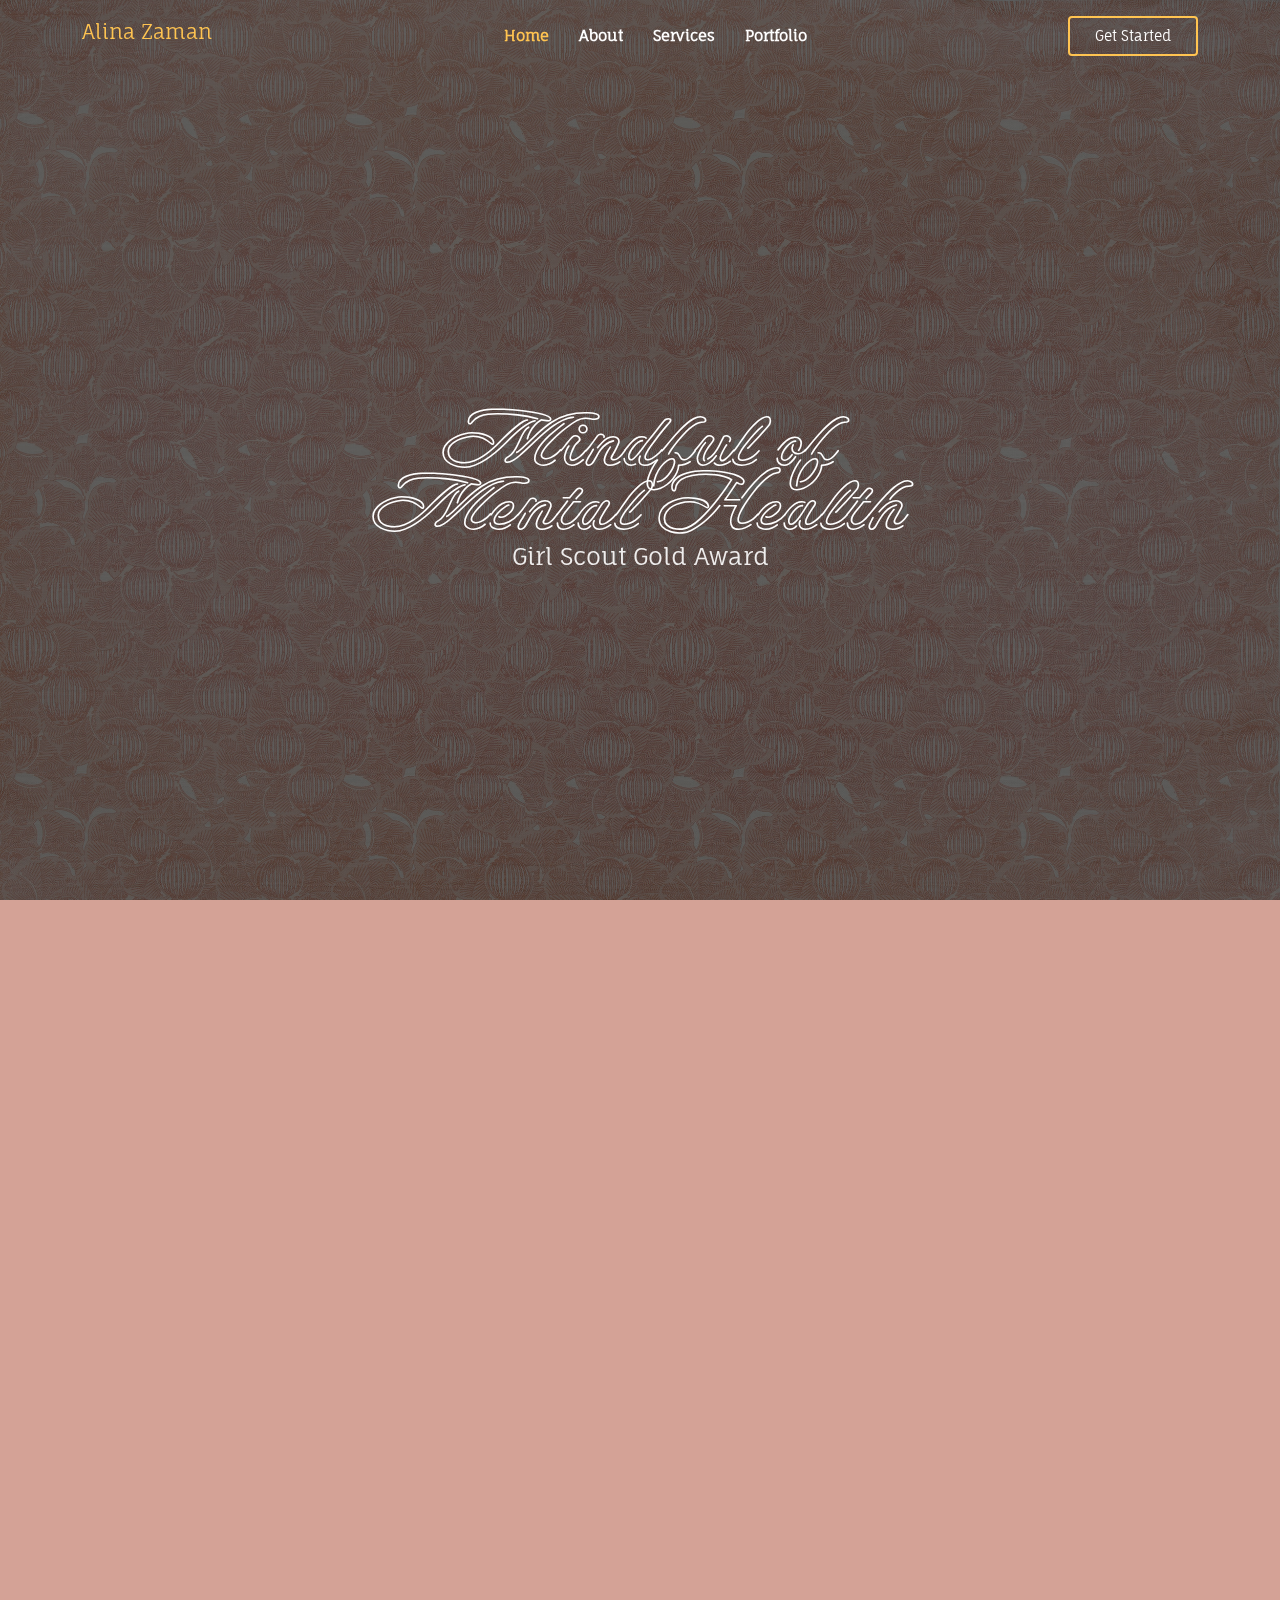
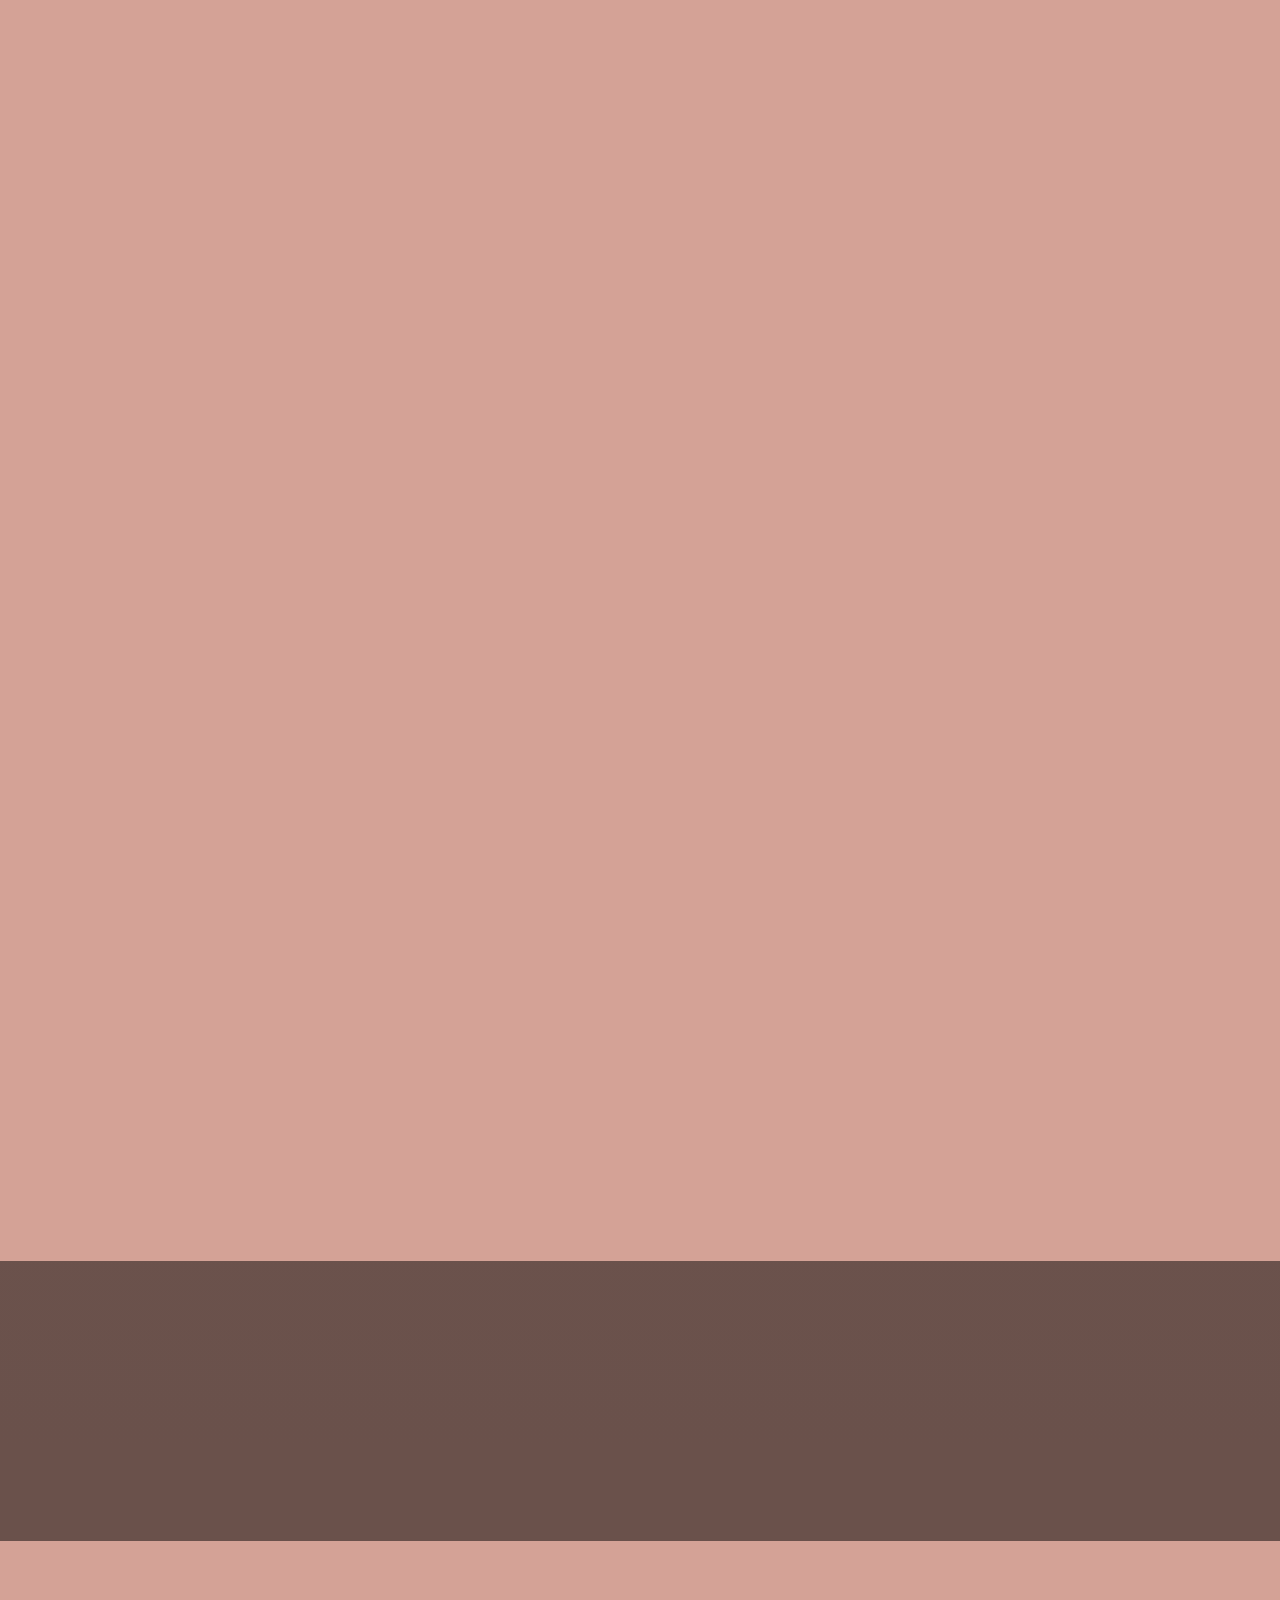
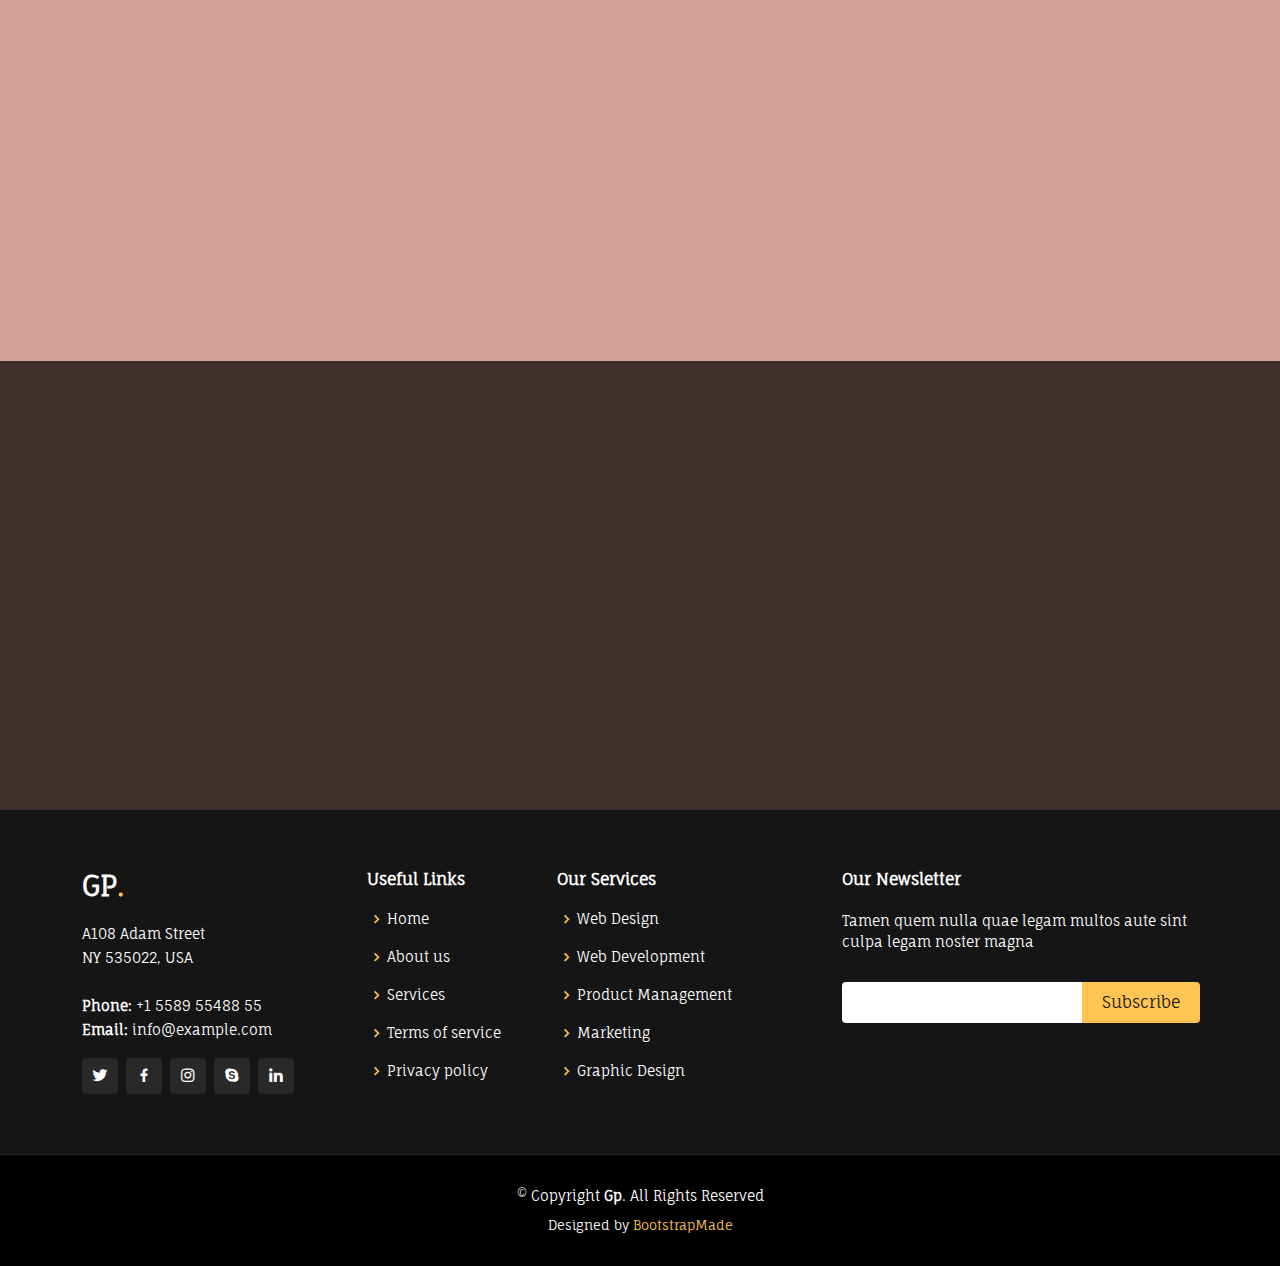
==== index.html @ a78a289f "Initial commit" ====
<!DOCTYPE html>
<html lang="en">

<head>
  <meta charset="utf-8">
  <meta content="width=device-width, initial-scale=1.0" name="viewport">

  <title>Mindful of Mental Health</title>
  <meta content="" name="description">
  <meta content="" name="keywords">

  <!-- Google Fonts -->
  <link rel="preconnect" href="https://fonts.googleapis.com">
<link rel="preconnect" href="https://fonts.gstatic.com" crossorigin>
<link href="https://fonts.googleapis.com/css2?family=Fauna+One&family=Neonderthaw&display=swap" rel="stylesheet">

  <!-- Vendor CSS Files -->
  <link href="assets/vendor/aos/aos.css" rel="stylesheet">
  <link href="assets/vendor/bootstrap/css/bootstrap.min.css" rel="stylesheet">
  <link href="assets/vendor/bootstrap-icons/bootstrap-icons.css" rel="stylesheet">
  <link href="assets/vendor/boxicons/css/boxicons.min.css" rel="stylesheet">
  <link href="assets/vendor/glightbox/css/glightbox.min.css" rel="stylesheet">
  <link href="assets/vendor/remixicon/remixicon.css" rel="stylesheet">
  <link href="assets/vendor/swiper/swiper-bundle.min.css" rel="stylesheet">

  <!-- Template Main CSS File -->
  <link href="assets/css/style.css" rel="stylesheet">

</head>

<body>

  <!-- ======= Header ======= -->
  <header id="header" class="fixed-top ">
    <div class="container d-flex align-items-center justify-content-lg-between">

      <h5 class="me-auto me-lg-0"><a href="index.html">Alina Zaman</a></h5>
      <!-- Uncomment below if you prefer to use an image logo -->
      <!-- <a href="index.html" class="logo me-auto me-lg-0"><img src="assets/img/logo.png" alt="" class="img-fluid"></a>-->

      <nav id="navbar" class="navbar order-last order-lg-0">
        <ul>
          <li><a class="nav-link scrollto active" href="#hero">Home</a></li>
          <li><a class="nav-link scrollto" href="#about">About</a></li>
          <li><a class="nav-link scrollto" href="#services">Services</a></li>
          <li><a class="nav-link scrollto " href="#portfolio">Portfolio</a></li>
        </ul>
        <i class="bi bi-list mobile-nav-toggle"></i>
      </nav><!-- .navbar -->

      <a href="#about" class="get-started-btn scrollto">Get Started</a>

    </div>
  </header><!-- End Header -->

  <!-- ======= Hero Section ======= -->
  <section id="hero" class="d-flex align-items-center justify-content-center">
    <div class="container" data-aos="fade-up">

      <div class="row justify-content-center" data-aos="fade-up" data-aos-delay="150">
        <div class="col-xl-6 col-lg-8">
          <h1 class="display-1">Mindful of Mental Health</h1>
          <h2>Girl Scout Gold Award</h2>
        </div>
      </div>

    </div>
  </section><!-- End Hero -->

  <main id="main">

    <!-- ======= About Section ======= -->
    <section id="about" class="about">
      <div class="container" data-aos="fade-up">

        <div class="row">
          <div class="col-lg-6 order-1 order-lg-2" data-aos="fade-left" data-aos-delay="100">
            <img src="assets/img/about.jpg" class="img-fluid" alt="">
          </div>
          <div class="col-lg-6 pt-4 pt-lg-0 order-2 order-lg-1 content" data-aos="fade-right" data-aos-delay="100">
            <h3>About Me</h3>
            <p>
              Ullamco laboris nisi ut aliquip ex ea commodo consequat. Duis aute irure dolor in reprehenderit in voluptate
              velit esse cillum dolore eu fugiat nulla pariatur. Excepteur sint occaecat cupidatat non proident
            </p>
          </div>
        </div>
      </div>
    </section><!-- End About Section -->
		
<!--     ======= Clients Section ======= -->
<!--     <section id="clients" class="clients">
      <div class="container" data-aos="zoom-in">

        <div class="clients-slider swiper">
          <div class="swiper-wrapper align-items-center">
            <div class="swiper-slide"><img src="assets/img/clients/client-1.png" class="img-fluid" alt=""></div>
            <div class="swiper-slide"><img src="assets/img/clients/client-2.png" class="img-fluid" alt=""></div>
            <div class="swiper-slide"><img src="assets/img/clients/client-3.png" class="img-fluid" alt=""></div>
            <div class="swiper-slide"><img src="assets/img/clients/client-4.png" class="img-fluid" alt=""></div>
            <div class="swiper-slide"><img src="assets/img/clients/client-5.png" class="img-fluid" alt=""></div>
            <div class="swiper-slide"><img src="assets/img/clients/client-6.png" class="img-fluid" alt=""></div>
            <div class="swiper-slide"><img src="assets/img/clients/client-7.png" class="img-fluid" alt=""></div>
            <div class="swiper-slide"><img src="assets/img/clients/client-8.png" class="img-fluid" alt=""></div>
          </div>
          <div class="swiper-pagination"></div>
        </div>

      </div>
    </section><!-- End Clients Section -->

    <!-- ======= Features Section ======= -->
    <section id="features" class="features">
      <div class="container" data-aos="fade-up">

        <div class="row">
          <div class="image col-lg-6" style='background-image: url("assets/img/features.jpg");' data-aos="fade-right"></div>
          <div class="col-lg-6" data-aos="fade-left" data-aos-delay="100">
            <h3>About Me</h3>
            <p>
              Ullamco laboris nisi ut aliquip ex ea commodo consequat. Duis aute irure dolor in reprehenderit in voluptate
              velit esse cillum dolore eu fugiat nulla pariatur. Excepteur sint occaecat cupidatat non proident
            </p>
          </div>
				
          </div>
        </div>
    </section><!-- End Features Section -->

    <!-- ======= Services Section ======= -->
    <section id="services" class="services">
      <div class="container" data-aos="fade-up">

        <div class="section-title">
          <h2>Services</h2>
          <p>Check our Services</p>
        </div>

        <div class="row">
          <div class="col-lg-4 col-md-6 d-flex align-items-stretch" data-aos="zoom-in" data-aos-delay="100">
            <div class="icon-box">
              <div class="icon"><i class="bx bxl-dribbble"></i></div>
              <h4><a href="">Lorem Ipsum</a></h4>
              <p>Voluptatum deleniti atque corrupti quos dolores et quas molestias excepturi</p>
            </div>
          </div>

          <div class="col-lg-4 col-md-6 d-flex align-items-stretch mt-4 mt-md-0" data-aos="zoom-in" data-aos-delay="200">
            <div class="icon-box">
              <div class="icon"><i class="bx bx-file"></i></div>
              <h4><a href="">Sed ut perspiciatis</a></h4>
              <p>Duis aute irure dolor in reprehenderit in voluptate velit esse cillum dolore</p>
            </div>
          </div>

          <div class="col-lg-4 col-md-6 d-flex align-items-stretch mt-4 mt-lg-0" data-aos="zoom-in" data-aos-delay="300">
            <div class="icon-box">
              <div class="icon"><i class="bx bx-tachometer"></i></div>
              <h4><a href="">Magni Dolores</a></h4>
              <p>Excepteur sint occaecat cupidatat non proident, sunt in culpa qui officia</p>
            </div>
          </div>

          <div class="col-lg-4 col-md-6 d-flex align-items-stretch mt-4" data-aos="zoom-in" data-aos-delay="100">
            <div class="icon-box">
              <div class="icon"><i class="bx bx-world"></i></div>
              <h4><a href="">Nemo Enim</a></h4>
              <p>At vero eos et accusamus et iusto odio dignissimos ducimus qui blanditiis</p>
            </div>
          </div>

          <div class="col-lg-4 col-md-6 d-flex align-items-stretch mt-4" data-aos="zoom-in" data-aos-delay="200">
            <div class="icon-box">
              <div class="icon"><i class="bx bx-slideshow"></i></div>
              <h4><a href="">Dele cardo</a></h4>
              <p>Quis consequatur saepe eligendi voluptatem consequatur dolor consequuntur</p>
            </div>
          </div>

          <div class="col-lg-4 col-md-6 d-flex align-items-stretch mt-4" data-aos="zoom-in" data-aos-delay="300">
            <div class="icon-box">
              <div class="icon"><i class="bx bx-arch"></i></div>
              <h4><a href="">Divera don</a></h4>
              <p>Modi nostrum vel laborum. Porro fugit error sit minus sapiente sit aspernatur</p>
            </div>
          </div>

        </div>

      </div>
    </section><!-- End Services Section -->

    <!-- ======= Cta Section ======= -->
    <section id="cta" class="cta">
      <div class="container" data-aos="zoom-in">

        <div class="text-center">
          <h3>Call To Action</h3>
          <p> Duis aute irure dolor in reprehenderit in voluptate velit esse cillum dolore eu fugiat nulla pariatur. Excepteur sint occaecat cupidatat non proident, sunt in culpa qui officia deserunt mollit anim id est laborum.</p>
          <a class="cta-btn" href="#">Call To Action</a>
        </div>

      </div>
    </section><!-- End Cta Section -->

    <!-- ======= Portfolio Section ======= -->
    <section id="portfolio" class="portfolio">
      <div class="container" data-aos="fade-up">

        <div class="section-title">
          <h2>Portfolio</h2>
          <p>Check our Portfolio</p>
        </div>

        <div class="row" data-aos="fade-up" data-aos-delay="100">
          <div class="col-lg-12 d-flex justify-content-center">
            <ul id="portfolio-flters">
              <li data-filter="*" class="filter-active">All</li>
              <li data-filter=".filter-app">App</li>
              <li data-filter=".filter-card">Card</li>
              <li data-filter=".filter-web">Web</li>
            </ul>
          </div>
        </div>

        <div class="row portfolio-container" data-aos="fade-up" data-aos-delay="200">

          <div class="col-lg-4 col-md-6 portfolio-item filter-app">
            <div class="portfolio-wrap">
              <img src="assets/img/portfolio/portfolio-1.jpg" class="img-fluid" alt="">
              <div class="portfolio-info">
                <h4>App 1</h4>
                <p>App</p>
                <div class="portfolio-links">
                  <a href="assets/img/portfolio/portfolio-1.jpg" data-gallery="portfolioGallery" class="portfolio-lightbox" title="App 1"><i class="bx bx-plus"></i></a>
                  <a href="portfolio-details.html" title="More Details"><i class="bx bx-link"></i></a>
                </div>
              </div>
            </div>
          </div>

          <div class="col-lg-4 col-md-6 portfolio-item filter-web">
            <div class="portfolio-wrap">
              <img src="assets/img/portfolio/portfolio-2.jpg" class="img-fluid" alt="">
              <div class="portfolio-info">
                <h4>Web 3</h4>
                <p>Web</p>
                <div class="portfolio-links">
                  <a href="assets/img/portfolio/portfolio-2.jpg" data-gallery="portfolioGallery" class="portfolio-lightbox" title="Web 3"><i class="bx bx-plus"></i></a>
                  <a href="portfolio-details.html" title="More Details"><i class="bx bx-link"></i></a>
                </div>
              </div>
            </div>
          </div>

          <div class="col-lg-4 col-md-6 portfolio-item filter-app">
            <div class="portfolio-wrap">
              <img src="assets/img/portfolio/portfolio-3.jpg" class="img-fluid" alt="">
              <div class="portfolio-info">
                <h4>App 2</h4>
                <p>App</p>
                <div class="portfolio-links">
                  <a href="assets/img/portfolio/portfolio-3.jpg" data-gallery="portfolioGallery" class="portfolio-lightbox" title="App 2"><i class="bx bx-plus"></i></a>
                  <a href="portfolio-details.html" title="More Details"><i class="bx bx-link"></i></a>
                </div>
              </div>
            </div>
          </div>

          <div class="col-lg-4 col-md-6 portfolio-item filter-card">
            <div class="portfolio-wrap">
              <img src="assets/img/portfolio/portfolio-4.jpg" class="img-fluid" alt="">
              <div class="portfolio-info">
                <h4>Card 2</h4>
                <p>Card</p>
                <div class="portfolio-links">
                  <a href="assets/img/portfolio/portfolio-4.jpg" data-gallery="portfolioGallery" class="portfolio-lightbox" title="Card 2"><i class="bx bx-plus"></i></a>
                  <a href="portfolio-details.html" title="More Details"><i class="bx bx-link"></i></a>
                </div>
              </div>
            </div>
          </div>

          <div class="col-lg-4 col-md-6 portfolio-item filter-web">
            <div class="portfolio-wrap">
              <img src="assets/img/portfolio/portfolio-5.jpg" class="img-fluid" alt="">
              <div class="portfolio-info">
                <h4>Web 2</h4>
                <p>Web</p>
                <div class="portfolio-links">
                  <a href="assets/img/portfolio/portfolio-5.jpg" data-gallery="portfolioGallery" class="portfolio-lightbox" title="Web 2"><i class="bx bx-plus"></i></a>
                  <a href="portfolio-details.html" title="More Details"><i class="bx bx-link"></i></a>
                </div>
              </div>
            </div>
          </div>

          <div class="col-lg-4 col-md-6 portfolio-item filter-app">
            <div class="portfolio-wrap">
              <img src="assets/img/portfolio/portfolio-6.jpg" class="img-fluid" alt="">
              <div class="portfolio-info">
                <h4>App 3</h4>
                <p>App</p>
                <div class="portfolio-links">
                  <a href="assets/img/portfolio/portfolio-6.jpg" data-gallery="portfolioGallery" class="portfolio-lightbox" title="App 3"><i class="bx bx-plus"></i></a>
                  <a href="portfolio-details.html" title="More Details"><i class="bx bx-link"></i></a>
                </div>
              </div>
            </div>
          </div>

          <div class="col-lg-4 col-md-6 portfolio-item filter-card">
            <div class="portfolio-wrap">
              <img src="assets/img/portfolio/portfolio-7.jpg" class="img-fluid" alt="">
              <div class="portfolio-info">
                <h4>Card 1</h4>
                <p>Card</p>
                <div class="portfolio-links">
                  <a href="assets/img/portfolio/portfolio-7.jpg" data-gallery="portfolioGallery" class="portfolio-lightbox" title="Card 1"><i class="bx bx-plus"></i></a>
                  <a href="portfolio-details.html" title="More Details"><i class="bx bx-link"></i></a>
                </div>
              </div>
            </div>
          </div>

          <div class="col-lg-4 col-md-6 portfolio-item filter-card">
            <div class="portfolio-wrap">
              <img src="assets/img/portfolio/portfolio-8.jpg" class="img-fluid" alt="">
              <div class="portfolio-info">
                <h4>Card 3</h4>
                <p>Card</p>
                <div class="portfolio-links">
                  <a href="assets/img/portfolio/portfolio-8.jpg" data-gallery="portfolioGallery" class="portfolio-lightbox" title="Card 3"><i class="bx bx-plus"></i></a>
                  <a href="portfolio-details.html" title="More Details"><i class="bx bx-link"></i></a>
                </div>
              </div>
            </div>
          </div>

          <div class="col-lg-4 col-md-6 portfolio-item filter-web">
            <div class="portfolio-wrap">
              <img src="assets/img/portfolio/portfolio-9.jpg" class="img-fluid" alt="">
              <div class="portfolio-info">
                <h4>Web 3</h4>
                <p>Web</p>
                <div class="portfolio-links">
                  <a href="assets/img/portfolio/portfolio-9.jpg" data-gallery="portfolioGallery" class="portfolio-lightbox" title="Web 3"><i class="bx bx-plus"></i></a>
                  <a href="portfolio-details.html" title="More Details"><i class="bx bx-link"></i></a>
                </div>
              </div>
            </div>
          </div>

        </div>

      </div>
    </section><!-- End Portfolio Section -->

    <!-- ======= Counts Section ======= -->
    <section id="counts" class="counts">
      <div class="container" data-aos="fade-up">

        <div class="row no-gutters">
          <div class="image col-xl-5 d-flex align-items-stretch justify-content-center justify-content-lg-start" data-aos="fade-right" data-aos-delay="100"></div>
          <div class="col-xl-7 ps-0 ps-lg-5 pe-lg-1 d-flex align-items-stretch" data-aos="fade-left" data-aos-delay="100">
            <div class="content d-flex flex-column justify-content-center">
              <h3>Voluptatem dignissimos provident quasi</h3>
              <p>
                Lorem ipsum dolor sit amet, consectetur adipiscing elit, sed do eiusmod tempor incididunt ut labore et dolore magna aliqua. Duis aute irure dolor in reprehenderit
              </p>
              <div class="row">
                <div class="col-md-6 d-md-flex align-items-md-stretch">
                  <div class="count-box">
                    <i class="bi bi-emoji-smile"></i>
                    <span data-purecounter-start="0" data-purecounter-end="65" data-purecounter-duration="2" class="purecounter"></span>
                    <p><strong>Happy Clients</strong> consequuntur voluptas nostrum aliquid ipsam architecto ut.</p>
                  </div>
                </div>

                <div class="col-md-6 d-md-flex align-items-md-stretch">
                  <div class="count-box">
                    <i class="bi bi-journal-richtext"></i>
                    <span data-purecounter-start="0" data-purecounter-end="85" data-purecounter-duration="2" class="purecounter"></span>
                    <p><strong>Projects</strong> adipisci atque cum quia aspernatur totam laudantium et quia dere tan</p>
                  </div>
                </div>

                <div class="col-md-6 d-md-flex align-items-md-stretch">
                  <div class="count-box">
                    <i class="bi bi-clock"></i>
                    <span data-purecounter-start="0" data-purecounter-end="35" data-purecounter-duration="4" class="purecounter"></span>
                    <p><strong>Years of experience</strong> aut commodi quaerat modi aliquam nam ducimus aut voluptate non vel</p>
                  </div>
                </div>

                <div class="col-md-6 d-md-flex align-items-md-stretch">
                  <div class="count-box">
                    <i class="bi bi-award"></i>
                    <span data-purecounter-start="0" data-purecounter-end="20" data-purecounter-duration="4" class="purecounter"></span>
                    <p><strong>Awards</strong> rerum asperiores dolor alias quo reprehenderit eum et nemo pad der</p>
                  </div>
                </div>
              </div>
            </div><!-- End .content-->
          </div>
        </div>

      </div>
    </section><!-- End Counts Section -->

    <!-- ======= Testimonials Section ======= -->
    <section id="testimonials" class="testimonials">
      <div class="container" data-aos="zoom-in">

        <div class="testimonials-slider swiper" data-aos="fade-up" data-aos-delay="100">
          <div class="swiper-wrapper">

            <div class="swiper-slide">
              <div class="testimonial-item">
                <img src="assets/img/testimonials/testimonials-1.jpg" class="testimonial-img" alt="">
                <h3>Saul Goodman</h3>
                <h4>Ceo &amp; Founder</h4>
                <p>
                  <i class="bx bxs-quote-alt-left quote-icon-left"></i>
                  Proin iaculis purus consequat sem cure digni ssim donec porttitora entum suscipit rhoncus. Accusantium quam, ultricies eget id, aliquam eget nibh et. Maecen aliquam, risus at semper.
                  <i class="bx bxs-quote-alt-right quote-icon-right"></i>
                </p>
              </div>
            </div><!-- End testimonial item -->

            <div class="swiper-slide">
              <div class="testimonial-item">
                <img src="assets/img/testimonials/testimonials-2.jpg" class="testimonial-img" alt="">
                <h3>Sara Wilsson</h3>
                <h4>Designer</h4>
                <p>
                  <i class="bx bxs-quote-alt-left quote-icon-left"></i>
                  Export tempor illum tamen malis malis eram quae irure esse labore quem cillum quid cillum eram malis quorum velit fore eram velit sunt aliqua noster fugiat irure amet legam anim culpa.
                  <i class="bx bxs-quote-alt-right quote-icon-right"></i>
                </p>
              </div>
            </div><!-- End testimonial item -->

            <div class="swiper-slide">
              <div class="testimonial-item">
                <img src="assets/img/testimonials/testimonials-3.jpg" class="testimonial-img" alt="">
                <h3>Jena Karlis</h3>
                <h4>Store Owner</h4>
                <p>
                  <i class="bx bxs-quote-alt-left quote-icon-left"></i>
                  Enim nisi quem export duis labore cillum quae magna enim sint quorum nulla quem veniam duis minim tempor labore quem eram duis noster aute amet eram fore quis sint minim.
                  <i class="bx bxs-quote-alt-right quote-icon-right"></i>
                </p>
              </div>
            </div><!-- End testimonial item -->

            <div class="swiper-slide">
              <div class="testimonial-item">
                <img src="assets/img/testimonials/testimonials-4.jpg" class="testimonial-img" alt="">
                <h3>Matt Brandon</h3>
                <h4>Freelancer</h4>
                <p>
                  <i class="bx bxs-quote-alt-left quote-icon-left"></i>
                  Fugiat enim eram quae cillum dolore dolor amet nulla culpa multos export minim fugiat minim velit minim dolor enim duis veniam ipsum anim magna sunt elit fore quem dolore labore illum veniam.
                  <i class="bx bxs-quote-alt-right quote-icon-right"></i>
                </p>
              </div>
            </div><!-- End testimonial item -->

            <div class="swiper-slide">
              <div class="testimonial-item">
                <img src="assets/img/testimonials/testimonials-5.jpg" class="testimonial-img" alt="">
                <h3>John Larson</h3>
                <h4>Entrepreneur</h4>
                <p>
                  <i class="bx bxs-quote-alt-left quote-icon-left"></i>
                  Quis quorum aliqua sint quem legam fore sunt eram irure aliqua veniam tempor noster veniam enim culpa labore duis sunt culpa nulla illum cillum fugiat legam esse veniam culpa fore nisi cillum quid.
                  <i class="bx bxs-quote-alt-right quote-icon-right"></i>
                </p>
              </div>
            </div><!-- End testimonial item -->
          </div>
          <div class="swiper-pagination"></div>
        </div>

      </div>
    </section><!-- End Testimonials Section -->

  </main><!-- End #main -->

  <!-- ======= Footer ======= -->
  <footer id="footer">
    <div class="footer-top">
      <div class="container">
        <div class="row">

          <div class="col-lg-3 col-md-6">
            <div class="footer-info">
              <h3>Gp<span>.</span></h3>
              <p>
                A108 Adam Street <br>
                NY 535022, USA<br><br>
                <strong>Phone:</strong> +1 5589 55488 55<br>
                <strong>Email:</strong> info@example.com<br>
              </p>
              <div class="social-links mt-3">
                <a href="#" class="twitter"><i class="bx bxl-twitter"></i></a>
                <a href="#" class="facebook"><i class="bx bxl-facebook"></i></a>
                <a href="#" class="instagram"><i class="bx bxl-instagram"></i></a>
                <a href="#" class="google-plus"><i class="bx bxl-skype"></i></a>
                <a href="#" class="linkedin"><i class="bx bxl-linkedin"></i></a>
              </div>
            </div>
          </div>

          <div class="col-lg-2 col-md-6 footer-links">
            <h4>Useful Links</h4>
            <ul>
              <li><i class="bx bx-chevron-right"></i> <a href="#">Home</a></li>
              <li><i class="bx bx-chevron-right"></i> <a href="#">About us</a></li>
              <li><i class="bx bx-chevron-right"></i> <a href="#">Services</a></li>
              <li><i class="bx bx-chevron-right"></i> <a href="#">Terms of service</a></li>
              <li><i class="bx bx-chevron-right"></i> <a href="#">Privacy policy</a></li>
            </ul>
          </div>

          <div class="col-lg-3 col-md-6 footer-links">
            <h4>Our Services</h4>
            <ul>
              <li><i class="bx bx-chevron-right"></i> <a href="#">Web Design</a></li>
              <li><i class="bx bx-chevron-right"></i> <a href="#">Web Development</a></li>
              <li><i class="bx bx-chevron-right"></i> <a href="#">Product Management</a></li>
              <li><i class="bx bx-chevron-right"></i> <a href="#">Marketing</a></li>
              <li><i class="bx bx-chevron-right"></i> <a href="#">Graphic Design</a></li>
            </ul>
          </div>

          <div class="col-lg-4 col-md-6 footer-newsletter">
            <h4>Our Newsletter</h4>
            <p>Tamen quem nulla quae legam multos aute sint culpa legam noster magna</p>
            <form action="" method="post">
              <input type="email" name="email"><input type="submit" value="Subscribe">
            </form>

          </div>

        </div>
      </div>
    </div>

    <div class="container">
      <div class="copyright">
        &copy; Copyright <strong><span>Gp</span></strong>. All Rights Reserved
      </div>
      <div class="credits">
        <!-- All the links in the footer should remain intact. -->
        <!-- You can delete the links only if you purchased the pro version. -->
        <!-- Licensing information: https://bootstrapmade.com/license/ -->
        <!-- Purchase the pro version with working PHP/AJAX contact form: https://bootstrapmade.com/gp-free-multipurpose-html-bootstrap-template/ -->
        Designed by <a href="https://bootstrapmade.com/">BootstrapMade</a>
      </div>
    </div>
  </footer><!-- End Footer -->

  <div id="preloader"></div>
  <a href="#" class="back-to-top d-flex align-items-center justify-content-center"><i class="bi bi-arrow-up-short"></i></a>

  <!-- Vendor JS Files -->
  <script src="assets/vendor/purecounter/purecounter.js"></script>
  <script src="assets/vendor/aos/aos.js"></script>
  <script src="assets/vendor/bootstrap/js/bootstrap.bundle.min.js"></script>
  <script src="assets/vendor/glightbox/js/glightbox.min.js"></script>
  <script src="assets/vendor/isotope-layout/isotope.pkgd.min.js"></script>
  <script src="assets/vendor/swiper/swiper-bundle.min.js"></script>
  <script src="assets/vendor/php-email-form/validate.js"></script>

  <!-- Template Main JS File -->
  <script src="assets/js/main.js"></script>

</body>

</html>
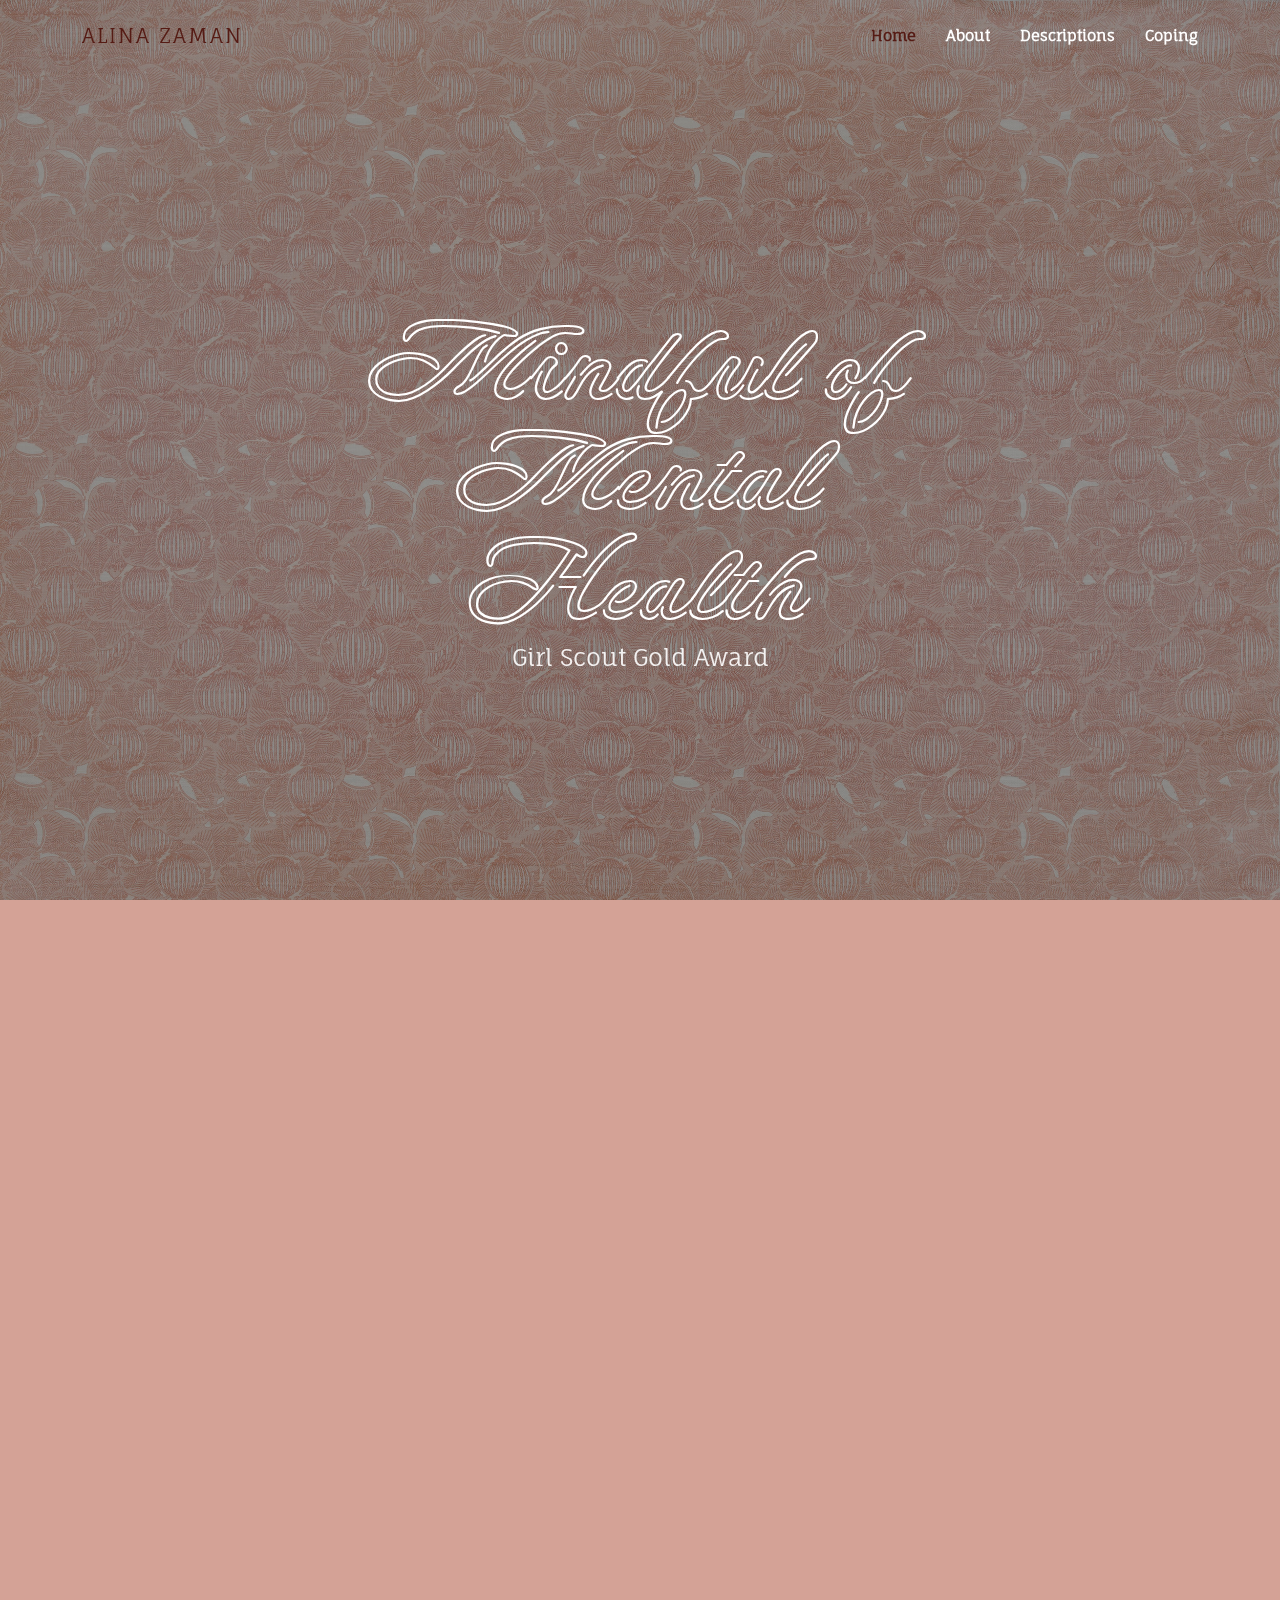
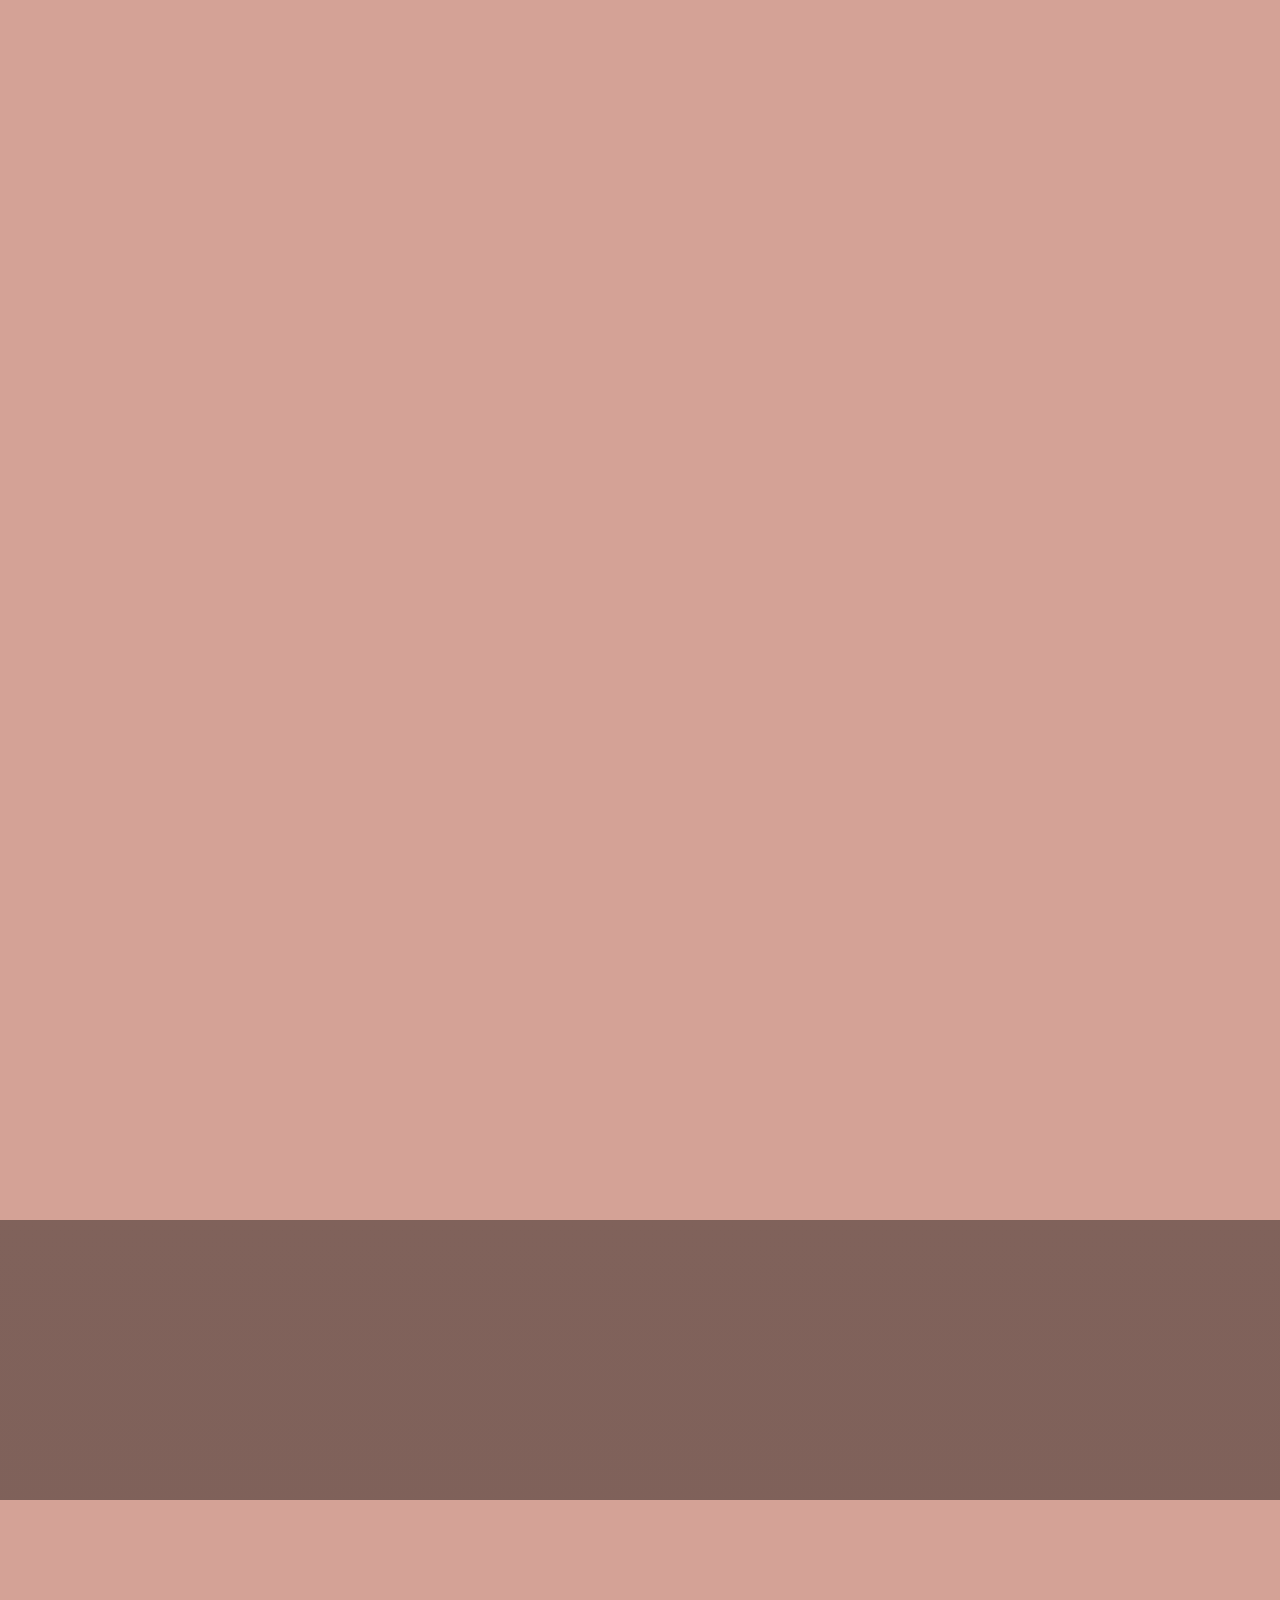
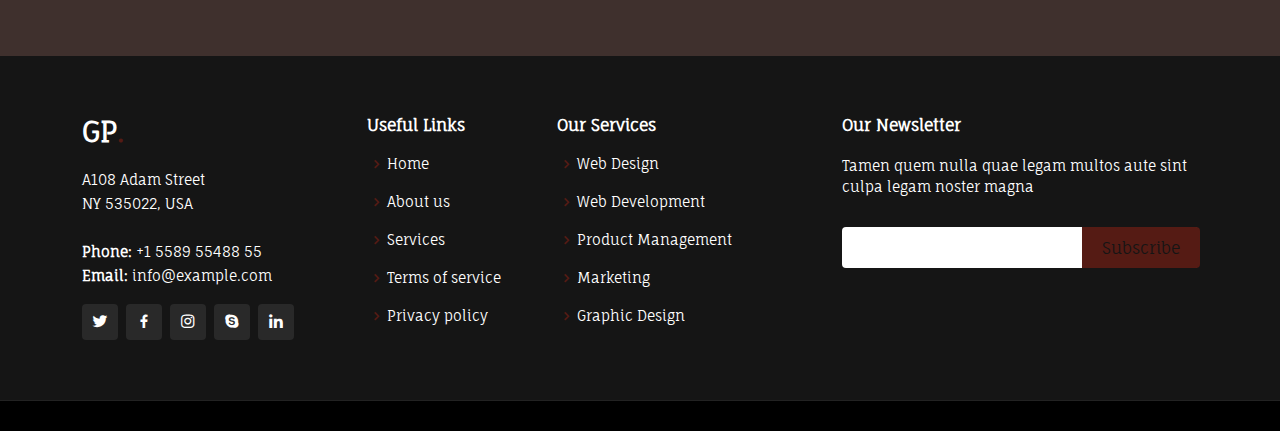
==== commit 1df579d3: "update 5/30" ====
--- a/index.html
+++ b/index.html
@@ -34,22 +34,19 @@
   <header id="header" class="fixed-top ">
     <div class="container d-flex align-items-center justify-content-lg-between">
 
-      <h5 class="me-auto me-lg-0"><a href="index.html">Alina Zaman</a></h5>
-      <!-- Uncomment below if you prefer to use an image logo -->
-      <!-- <a href="index.html" class="logo me-auto me-lg-0"><img src="assets/img/logo.png" alt="" class="img-fluid"></a>-->
+      <h5 class="me-auto me-lg-0 logo"><a href="index.html">Alina Zaman</a></h5>
+
 
       <nav id="navbar" class="navbar order-last order-lg-0">
         <ul>
           <li><a class="nav-link scrollto active" href="#hero">Home</a></li>
           <li><a class="nav-link scrollto" href="#about">About</a></li>
-          <li><a class="nav-link scrollto" href="#services">Services</a></li>
-          <li><a class="nav-link scrollto " href="#portfolio">Portfolio</a></li>
+          <li><a class="nav-link scrollto" href="#services">Descriptions</a></li>
+          <li><a class="nav-link scrollto " href="#portfolio">Coping</a></li>
         </ul>
         <i class="bi bi-list mobile-nav-toggle"></i>
       </nav><!-- .navbar -->
 
-      <a href="#about" class="get-started-btn scrollto">Get Started</a>
-
     </div>
   </header><!-- End Header -->
 
@@ -58,9 +55,9 @@
     <div class="container" data-aos="fade-up">
 
       <div class="row justify-content-center" data-aos="fade-up" data-aos-delay="150">
-        <div class="col-xl-6 col-lg-8">
+        <div class="col-xl-7 col-lg-9">
           <h1 class="display-1">Mindful of Mental Health</h1>
-          <h2>Girl Scout Gold Award</h2>
+          <a href="inner-page.html"><h2>Girl Scout Gold Award</h2></a>
         </div>
       </div>
 
@@ -75,72 +72,50 @@
 
         <div class="row">
           <div class="col-lg-6 order-1 order-lg-2" data-aos="fade-left" data-aos-delay="100">
-            <img src="assets/img/about.jpg" class="img-fluid" alt="">
+            <img src="assets/img/about1.jpg" class="img-fluid" alt="">
           </div>
           <div class="col-lg-6 pt-4 pt-lg-0 order-2 order-lg-1 content" data-aos="fade-right" data-aos-delay="100">
-            <h3>About Me</h3>
+            <h3 class="display-3">About Me</h3>
             <p>
-              Ullamco laboris nisi ut aliquip ex ea commodo consequat. Duis aute irure dolor in reprehenderit in voluptate
-              velit esse cillum dolore eu fugiat nulla pariatur. Excepteur sint occaecat cupidatat non proident
+              My name is Alina Zaman. I’m currently a senior in high school and I have been a Girl Scout for 13 years. I decided to complete my Gold Award during my junior year. I wanted to reach a large audience of teenagers and young adults who may or may not have someone they can reach out to. Mental Health is a very important thing and many times is ignored due to other critical aspects of our lives. However, we should always take that moment to care for ourselves and learn about how to cope with the stress of our everyday lives. I decided to complete my Gold Award for the sole reason of helping those who are unsure of how to help themselves.
+
             </p>
           </div>
         </div>
       </div>
-    </section><!-- End About Section -->
-		
-<!--     ======= Clients Section ======= -->
-<!--     <section id="clients" class="clients">
-      <div class="container" data-aos="zoom-in">
-
-        <div class="clients-slider swiper">
-          <div class="swiper-wrapper align-items-center">
-            <div class="swiper-slide"><img src="assets/img/clients/client-1.png" class="img-fluid" alt=""></div>
-            <div class="swiper-slide"><img src="assets/img/clients/client-2.png" class="img-fluid" alt=""></div>
-            <div class="swiper-slide"><img src="assets/img/clients/client-3.png" class="img-fluid" alt=""></div>
-            <div class="swiper-slide"><img src="assets/img/clients/client-4.png" class="img-fluid" alt=""></div>
-            <div class="swiper-slide"><img src="assets/img/clients/client-5.png" class="img-fluid" alt=""></div>
-            <div class="swiper-slide"><img src="assets/img/clients/client-6.png" class="img-fluid" alt=""></div>
-            <div class="swiper-slide"><img src="assets/img/clients/client-7.png" class="img-fluid" alt=""></div>
-            <div class="swiper-slide"><img src="assets/img/clients/client-8.png" class="img-fluid" alt=""></div>
-          </div>
-          <div class="swiper-pagination"></div>
-        </div>
-
-      </div>
-    </section><!-- End Clients Section -->
-
-    <!-- ======= Features Section ======= -->
-    <section id="features" class="features">
+    </section><!-- End About Section -->
+
+    <!-- ======= About 2 Section ======= -->
+    <section id="about" class="about2">
       <div class="container" data-aos="fade-up">
 
         <div class="row">
-          <div class="image col-lg-6" style='background-image: url("assets/img/features.jpg");' data-aos="fade-right"></div>
-          <div class="col-lg-6" data-aos="fade-left" data-aos-delay="100">
-            <h3>About Me</h3>
+          <div class="image col-lg-6" style='background-image: url("assets/img/about2.jpg");' data-aos="fade-right"></div>
+          <div class="col-lg-6 content" data-aos="fade-left" data-aos-delay="100">
+            <h3 class="display-3">About My Project</h3>
             <p>
-              Ullamco laboris nisi ut aliquip ex ea commodo consequat. Duis aute irure dolor in reprehenderit in voluptate
-              velit esse cillum dolore eu fugiat nulla pariatur. Excepteur sint occaecat cupidatat non proident
+              My project aims to target the issue of mental health in teens, which often goes highly undiscussed. It has always been an ongoing issue and I know many of you might not be comfortable opening up to anyone. However, you shouldn’t have to deal with everything alone. Whether it’s you or a friend or just someone you know who is going through a hard time, everyone should be educated on ways to cope with these issues. This is a safe place for you to learn more about how you feel and how to control your emotions and work on coping and healing.
             </p>
           </div>
 				
           </div>
         </div>
-    </section><!-- End Features Section -->
-
-    <!-- ======= Services Section ======= -->
-    <section id="services" class="services">
+    </section><!-- End About 2 Section -->
+
+    <!-- ======= Descriptions Section ======= -->
+    <section id="descriptions" class="descriptions">
       <div class="container" data-aos="fade-up">
 
         <div class="section-title">
-          <h2>Services</h2>
-          <p>Check our Services</p>
+          <h2>Descriptions</h2>
+          <p>Mental Health Issues</p>
         </div>
 
         <div class="row">
           <div class="col-lg-4 col-md-6 d-flex align-items-stretch" data-aos="zoom-in" data-aos-delay="100">
             <div class="icon-box">
               <div class="icon"><i class="bx bxl-dribbble"></i></div>
-              <h4><a href="">Lorem Ipsum</a></h4>
+              <h4><a href="">Depression</a></h4>
               <p>Voluptatum deleniti atque corrupti quos dolores et quas molestias excepturi</p>
             </div>
           </div>
@@ -148,7 +123,7 @@
           <div class="col-lg-4 col-md-6 d-flex align-items-stretch mt-4 mt-md-0" data-aos="zoom-in" data-aos-delay="200">
             <div class="icon-box">
               <div class="icon"><i class="bx bx-file"></i></div>
-              <h4><a href="">Sed ut perspiciatis</a></h4>
+              <h4><a href="">Anxiety</a></h4>
               <p>Duis aute irure dolor in reprehenderit in voluptate velit esse cillum dolore</p>
             </div>
           </div>
@@ -156,7 +131,7 @@
           <div class="col-lg-4 col-md-6 d-flex align-items-stretch mt-4 mt-lg-0" data-aos="zoom-in" data-aos-delay="300">
             <div class="icon-box">
               <div class="icon"><i class="bx bx-tachometer"></i></div>
-              <h4><a href="">Magni Dolores</a></h4>
+              <h4><a href="">ADHD/ADD</a></h4>
               <p>Excepteur sint occaecat cupidatat non proident, sunt in culpa qui officia</p>
             </div>
           </div>
@@ -164,7 +139,7 @@
           <div class="col-lg-4 col-md-6 d-flex align-items-stretch mt-4" data-aos="zoom-in" data-aos-delay="100">
             <div class="icon-box">
               <div class="icon"><i class="bx bx-world"></i></div>
-              <h4><a href="">Nemo Enim</a></h4>
+              <h4><a href="">Bipolar Disorder</a></h4>
               <p>At vero eos et accusamus et iusto odio dignissimos ducimus qui blanditiis</p>
             </div>
           </div>
@@ -172,7 +147,7 @@
           <div class="col-lg-4 col-md-6 d-flex align-items-stretch mt-4" data-aos="zoom-in" data-aos-delay="200">
             <div class="icon-box">
               <div class="icon"><i class="bx bx-slideshow"></i></div>
-              <h4><a href="">Dele cardo</a></h4>
+              <h4><a href="">Eating Disorders</a></h4>
               <p>Quis consequatur saepe eligendi voluptatem consequatur dolor consequuntur</p>
             </div>
           </div>
@@ -180,7 +155,7 @@
           <div class="col-lg-4 col-md-6 d-flex align-items-stretch mt-4" data-aos="zoom-in" data-aos-delay="300">
             <div class="icon-box">
               <div class="icon"><i class="bx bx-arch"></i></div>
-              <h4><a href="">Divera don</a></h4>
+              <h4><a href="">Obsessive-Compulsive Disorder (OCD)</a></h4>
               <p>Modi nostrum vel laborum. Porro fugit error sit minus sapiente sit aspernatur</p>
             </div>
           </div>
@@ -356,58 +331,7 @@
       </div>
     </section><!-- End Portfolio Section -->
 
-    <!-- ======= Counts Section ======= -->
-    <section id="counts" class="counts">
-      <div class="container" data-aos="fade-up">
-
-        <div class="row no-gutters">
-          <div class="image col-xl-5 d-flex align-items-stretch justify-content-center justify-content-lg-start" data-aos="fade-right" data-aos-delay="100"></div>
-          <div class="col-xl-7 ps-0 ps-lg-5 pe-lg-1 d-flex align-items-stretch" data-aos="fade-left" data-aos-delay="100">
-            <div class="content d-flex flex-column justify-content-center">
-              <h3>Voluptatem dignissimos provident quasi</h3>
-              <p>
-                Lorem ipsum dolor sit amet, consectetur adipiscing elit, sed do eiusmod tempor incididunt ut labore et dolore magna aliqua. Duis aute irure dolor in reprehenderit
-              </p>
-              <div class="row">
-                <div class="col-md-6 d-md-flex align-items-md-stretch">
-                  <div class="count-box">
-                    <i class="bi bi-emoji-smile"></i>
-                    <span data-purecounter-start="0" data-purecounter-end="65" data-purecounter-duration="2" class="purecounter"></span>
-                    <p><strong>Happy Clients</strong> consequuntur voluptas nostrum aliquid ipsam architecto ut.</p>
-                  </div>
-                </div>
-
-                <div class="col-md-6 d-md-flex align-items-md-stretch">
-                  <div class="count-box">
-                    <i class="bi bi-journal-richtext"></i>
-                    <span data-purecounter-start="0" data-purecounter-end="85" data-purecounter-duration="2" class="purecounter"></span>
-                    <p><strong>Projects</strong> adipisci atque cum quia aspernatur totam laudantium et quia dere tan</p>
-                  </div>
-                </div>
-
-                <div class="col-md-6 d-md-flex align-items-md-stretch">
-                  <div class="count-box">
-                    <i class="bi bi-clock"></i>
-                    <span data-purecounter-start="0" data-purecounter-end="35" data-purecounter-duration="4" class="purecounter"></span>
-                    <p><strong>Years of experience</strong> aut commodi quaerat modi aliquam nam ducimus aut voluptate non vel</p>
-                  </div>
-                </div>
-
-                <div class="col-md-6 d-md-flex align-items-md-stretch">
-                  <div class="count-box">
-                    <i class="bi bi-award"></i>
-                    <span data-purecounter-start="0" data-purecounter-end="20" data-purecounter-duration="4" class="purecounter"></span>
-                    <p><strong>Awards</strong> rerum asperiores dolor alias quo reprehenderit eum et nemo pad der</p>
-                  </div>
-                </div>
-              </div>
-            </div><!-- End .content-->
-          </div>
-        </div>
-
-      </div>
-    </section><!-- End Counts Section -->
-
+  
     <!-- ======= Testimonials Section ======= -->
     <section id="testimonials" class="testimonials">
       <div class="container" data-aos="zoom-in">
@@ -548,18 +472,6 @@
       </div>
     </div>
 
-    <div class="container">
-      <div class="copyright">
-        &copy; Copyright <strong><span>Gp</span></strong>. All Rights Reserved
-      </div>
-      <div class="credits">
-        <!-- All the links in the footer should remain intact. -->
-        <!-- You can delete the links only if you purchased the pro version. -->
-        <!-- Licensing information: https://bootstrapmade.com/license/ -->
-        <!-- Purchase the pro version with working PHP/AJAX contact form: https://bootstrapmade.com/gp-free-multipurpose-html-bootstrap-template/ -->
-        Designed by <a href="https://bootstrapmade.com/">BootstrapMade</a>
-      </div>
-    </div>
   </footer><!-- End Footer -->
 
   <div id="preloader"></div>
--- a/assets/css/style.css
+++ b/assets/css/style.css
@@ -15,12 +15,12 @@
 }
 
 a {
-  color: #ffc451;
+  color: rgb(85, 27, 20);
   text-decoration: none;
 }
 
 a:hover {
-  color: #ffd584;
+  color: rgb(125, 67, 60);
   text-decoration: none;
 }
 
@@ -38,7 +38,7 @@
   right: 15px;
   bottom: 15px;
   z-index: 996;
-  background: #ffc451;
+  background: rgb(85, 27, 20);
   width: 40px;
   height: 40px;
   border-radius: 4px;
@@ -46,14 +46,14 @@
 }
 .back-to-top i {
   font-size: 28px;
-  color: #151515;
+  color: #ffff;
   line-height: 0;
 }
 .back-to-top:hover {
-  background: #151515;
+  background: #ffff;
 }
 .back-to-top:hover i {
-  color: #ffc451;
+  color: rgb(85, 27, 20);
 }
 .back-to-top.active {
   visibility: visible;
@@ -79,7 +79,7 @@
   position: fixed;
   top: calc(50% - 0px);
   left: calc(50% - 30px);
-  border: 6px solid #ffc451;
+  border: 6px solid rgb(85, 27, 20);
   border-top-color: #151515;
   border-bottom-color: #151515;
   border-radius: 50%;
@@ -123,49 +123,19 @@
   padding: 15px 0;
 }
 #header.header-scrolled, #header.header-inner-pages {
-  background: rgba(0, 0, 0, 0.8);
+  background: rgba(255, 255, 255, 0.7);
 }
 #header .logo {
-  font-size: 32px;
   margin: 0;
   padding: 0;
   line-height: 1;
   font-weight: ;
   letter-spacing: 2px;
   text-transform: uppercase;
-}
-#header .logo a {
-  color: #fff;
-}
-#header .logo a span {
-  color: #ffc451;
-}
-#header .logo img {
-  max-height: 40px;
-}
-
-/*--------------------------------------------------------------
-#  Get Startet Button
---------------------------------------------------------------*/
-.get-started-btn {
-  color: #fff;
-  border-radius: 4px;
-  padding: 7px 25px 8px 25px;
-  white-space: nowrap;
-  transition: 0.3s;
-  font-size: 14px;
-  display: inline-block;
-  border: 2px solid #ffc451;
-}
-.get-started-btn:hover {
-  background: #ffbb38;
-  color: #343a40;
-}
-@media (max-width: 992px) {
-  .get-started-btn {
-    padding: 7px 20px 8px 20px;
-    margin-right: 15px;
-  }
+	color: rgb(85, 27, 20);
+}
+#header .logo a:hover {
+  color: rgb(145, 87, 80);
 }
 
 /*--------------------------------------------------------------
@@ -176,6 +146,9 @@
 */
 .navbar {
   padding: 0;
+}
+.logo {
+	color: rgb(85, 27, 20)
 }
 .navbar ul {
   margin: 0;
@@ -204,61 +177,7 @@
   margin-left: 5px;
 }
 .navbar a:hover, .navbar .active, .navbar .active:focus, .navbar li:hover > a {
-  color: #ffc451;
-}
-.navbar .dropdown ul {
-  display: block;
-  position: absolute;
-  left: 14px;
-  top: calc(100% + 30px);
-  margin: 0;
-  padding: 10px 0;
-  z-index: 99;
-  opacity: 0;
-  visibility: hidden;
-  background: #fff;
-  box-shadow: 0px 0px 30px rgba(127, 137, 161, 0.25);
-  transition: 0.3s;
-}
-.navbar .dropdown ul li {
-  min-width: 200px;
-}
-.navbar .dropdown ul a {
-  padding: 10px 20px;
-  font-size: 14px;
-  text-transform: none;
-  color: #151515;
-  font-weight: 400;
-}
-.navbar .dropdown ul a i {
-  font-size: 12px;
-}
-.navbar .dropdown ul a:hover, .navbar .dropdown ul .active:hover, .navbar .dropdown ul li:hover > a {
-  background-color: #ffc451;
-}
-.navbar .dropdown:hover > ul {
-  opacity: 1;
-  top: 100%;
-  visibility: visible;
-}
-.navbar .dropdown .dropdown ul {
-  top: 0;
-  left: calc(100% - 30px);
-  visibility: hidden;
-}
-.navbar .dropdown .dropdown:hover > ul {
-  opacity: 1;
-  top: 0;
-  left: 100%;
-  visibility: visible;
-}
-@media (max-width: 1366px) {
-  .navbar .dropdown .dropdown ul {
-    left: -90%;
-  }
-  .navbar .dropdown .dropdown:hover > ul {
-    left: -100%;
-  }
+  color: rgb(85, 27, 20);
 }
 
 /**
@@ -289,7 +208,7 @@
   right: 0;
   left: 0;
   bottom: 0;
-  background: rgba(0, 0, 0, 0.9);
+  background: rgba(255, 255, 255, 0.8);
   transition: 0.3s;
   z-index: 999;
 }
@@ -317,37 +236,10 @@
 }
 .navbar-mobile a:hover, .navbar-mobile .active, .navbar-mobile li:hover > a {
   color: #151515;
-  background-color: #ffc451;
+  background-color: rgb(85, 27, 20);
 }
 .navbar-mobile .getstarted, .navbar-mobile .getstarted:focus {
   margin: 15px;
-}
-.navbar-mobile .dropdown ul {
-  position: static;
-  display: none;
-  margin: 10px 20px;
-  padding: 10px 0;
-  z-index: 99;
-  opacity: 1;
-  visibility: visible;
-  background: #fff;
-  box-shadow: 0px 0px 30px rgba(127, 137, 161, 0.25);
-}
-.navbar-mobile .dropdown ul li {
-  min-width: 200px;
-}
-.navbar-mobile .dropdown ul a {
-  padding: 10px 20px;
-  color: #151515;
-}
-.navbar-mobile .dropdown ul a i {
-  font-size: 12px;
-}
-.navbar-mobile .dropdown ul a:hover, .navbar-mobile .dropdown ul .active:hover, .navbar-mobile .dropdown ul li:hover > a {
-  background-color: #ffc451;
-}
-.navbar-mobile .dropdown > .dropdown-active {
-  display: block;
 }
 
 /*--------------------------------------------------------------
@@ -362,7 +254,7 @@
 }
 #hero:before {
   content: "";
-  background: rgba(0, 0, 0, 0.6);
+  background: rgba(0, 0, 0, 0.4);
   position: absolute;
   bottom: 0;
   top: 0;
@@ -376,9 +268,8 @@
 }
 #hero h1 {
   margin: 0;
-/*   font-size: 100px; */
-  font-weight: ;
-  line-height: 64px;
+  font-size: 110px;
+  line-height: 100%;
   color: #fff;
   font-family: "Neonderthaw", sans-serif;
 }
@@ -387,36 +278,6 @@
   margin: 10px 0 0 0;
   font-size: 24px;
 }
-#hero .icon-box {
-  padding: 30px 20px;
-  transition: ease-in-out 0.3s;
-  border: 1px solid rgba(255, 255, 255, 0.3);
-  height: 100%;
-  text-align: center;
-}
-#hero .icon-box i {
-  font-size: 32px;
-  line-height: 1;
-  color: #ffc451;
-}
-#hero .icon-box h3 {
-  font-weight: 700;
-  margin: 10px 0 0 0;
-  padding: 0;
-  line-height: 1;
-  font-size: 20px;
-  line-height: 26px;
-}
-#hero .icon-box h3 a {
-  color: #fff;
-  transition: ease-in-out 0.3s;
-}
-#hero .icon-box h3 a:hover {
-  color: #ffc451;
-}
-#hero .icon-box:hover {
-  border-color: #ffc451;
-}
 @media (min-width: 1024px) {
   #hero {
     background-attachment: fixed;
@@ -427,15 +288,12 @@
     height: auto;
   }
   #hero h1 {
-    font-size: 28px;
     line-height: 36px;
   }
   #hero h2 {
-    font-size: 20px;
     line-height: 24px;
   }
 }
-
 /*--------------------------------------------------------------
 # Sections General
 --------------------------------------------------------------*/
@@ -480,8 +338,6 @@
 # About
 --------------------------------------------------------------*/
 .about .content h3 {
-  font-weight: 700;
-  font-size: 28px;
   font-family: "Neonderthaw", sans-serif;
 }
 .about .content ul {
@@ -497,67 +353,22 @@
   font-size: 20px;
   left: 0;
   top: -3px;
-  color: #ffc451;
+  color: rgb(85, 27, 20);
 }
 .about .content p:last-child {
   margin-bottom: 0;
 }
 
 /*--------------------------------------------------------------
-# Clients
---------------------------------------------------------------*/
-.clients {
+# About 2
+--------------------------------------------------------------*/
+.about2 {
   padding-top: 20px;
 }
-.clients .swiper-slide img {
-  opacity: 0.5;
-  transition: 0.3s;
-  filter: grayscale(100);
-}
-.clients .swiper-slide img:hover {
-  filter: none;
-  opacity: 1;
-}
-.clients .swiper-pagination {
-  margin-top: 20px;
-  position: relative;
-}
-.clients .swiper-pagination .swiper-pagination-bullet {
-  width: 12px;
-  height: 12px;
-  background-color: #fff;
-  opacity: 1;
-  background-color: #ddd;
-}
-.clients .swiper-pagination .swiper-pagination-bullet-active {
-  background-color: #ffc451;
-}
-
-/*--------------------------------------------------------------
-# Features
---------------------------------------------------------------*/
-.features {
-  padding-top: 20px;
-}
-.features .icon-box {
-  padding-left: 15px;
-}
-.features .icon-box h4 {
-  font-size: 20px;
-  font-weight: 700;
-  margin: 5px 0 10px 60px;
-}
-.features .icon-box i {
-  font-size: 48px;
-  float: left;
-  color: #ffc451;
-}
-.features .icon-box p {
-  font-size: 15px;
-  color: #848484;
-  margin-left: 60px;
-}
-.features .image {
+.about2 .content h3 {
+  font-family: "Neonderthaw", sans-serif;
+}
+.about2 .image {
   background-position: center center;
   background-repeat: no-repeat;
   background-size: cover;
@@ -565,20 +376,20 @@
 }
 
 /*--------------------------------------------------------------
-# Services
---------------------------------------------------------------*/
-.services .icon-box {
+# descriptions
+--------------------------------------------------------------*/
+.descriptions .icon-box {
   text-align: center;
   border: 1px solid #ebebeb;
   padding: 80px 20px;
   transition: all ease-in-out 0.3s;
   background: #fff;
 }
-.services .icon-box .icon {
+.descriptions .icon-box .icon {
   margin: 0 auto;
   width: 64px;
   height: 64px;
-  background: #ffc451;
+  background: rgb(85, 27, 20);
   border-radius: 4px;
   display: flex;
   align-items: center;
@@ -586,29 +397,29 @@
   margin-bottom: 20px;
   transition: 0.3s;
 }
-.services .icon-box .icon i {
+.descriptions .icon-box .icon i {
   color: #151515;
   font-size: 28px;
   transition: ease-in-out 0.3s;
 }
-.services .icon-box h4 {
+.descriptions .icon-box h4 {
   font-weight: 700;
   margin-bottom: 15px;
   font-size: 24px;
 }
-.services .icon-box h4 a {
+.descriptions .icon-box h4 a {
   color: #151515;
   transition: ease-in-out 0.3s;
 }
-.services .icon-box h4 a:hover {
-  color: #ffc451;
-}
-.services .icon-box p {
+.descriptions .icon-box h4 a:hover {
+  color: rgb(85, 27, 20);
+}
+.descriptions .icon-box p {
   line-height: 24px;
   font-size: 14px;
   margin-bottom: 0;
 }
-.services .icon-box:hover {
+.descriptions .icon-box:hover {
   border-color: #fff;
   box-shadow: 0px 0 25px 0 rgba(0, 0, 0, 0.1);
   transform: translateY(-10px);
@@ -618,7 +429,7 @@
 # Cta
 --------------------------------------------------------------*/
 .cta {
-  background: linear-gradient(rgba(2, 2, 2, 0.5), rgba(0, 0, 0, 0.5)), url("../img/bg.jpg") fixed center center;
+  background: linear-gradient(rgba(2, 2, 2, 0.4), rgba(0, 0, 0, 0.4)), url("../img/bg.jpg") fixed center center;
   background-size: cover;
   padding: 60px 0;
 }
@@ -640,13 +451,13 @@
   border-radius: 4px;
   transition: 0.5s;
   margin-top: 10px;
-  border: 2px solid #fff;
-  color: #fff;
+  border: 2px solid rgb(85, 27, 20);
+  color: rgb(85, 27, 20);
 }
 .cta .cta-btn:hover {
-  background: #ffc451;
-  border-color: #ffc451;
-  color: #151515;
+  background: rgb(85, 27, 20);
+  border-color: rgb(85, 27, 20);
+  color: #fff;
 }
 
 /*--------------------------------------------------------------
@@ -676,7 +487,7 @@
 }
 .portfolio #portfolio-flters li:hover, .portfolio #portfolio-flters li.filter-active {
   color: #151515;
-  background: #ffc451;
+  background: rgb(85, 27, 20);
 }
 .portfolio #portfolio-flters li:last-child {
   margin-right: 0;
@@ -686,11 +497,11 @@
   position: relative;
   overflow: hidden;
   z-index: 1;
-  background: rgba(21, 21, 21, 0.6);
+  background: rgba(21, 21, 21, 0.4);
 }
 .portfolio .portfolio-wrap::before {
   content: "";
-  background: rgba(21, 21, 21, 0.6);
+  background: rgba(21, 21, 21, 0.4);
   position: absolute;
   left: 0;
   right: 0;
@@ -743,7 +554,7 @@
   transition: 0.3s;
 }
 .portfolio .portfolio-wrap .portfolio-links a:hover {
-  color: #ffc451;
+  color: rgb(85, 27, 20);
 }
 .portfolio .portfolio-wrap:hover::before {
   opacity: 1;
@@ -773,10 +584,10 @@
   height: 12px;
   background-color: #fff;
   opacity: 1;
-  border: 1px solid #ffc451;
+  border: 1px solid rgb(85, 27, 20);
 }
 .portfolio-details .portfolio-details-slider .swiper-pagination .swiper-pagination-bullet-active {
-  background-color: #ffc451;
+  background-color: rgb(85, 27, 20);
 }
 .portfolio-details .portfolio-info {
   padding: 30px;
@@ -807,76 +618,6 @@
 }
 .portfolio-details .portfolio-description p {
   padding: 0;
-}
-
-/*--------------------------------------------------------------
-# Counts
---------------------------------------------------------------*/
-.counts .content {
-  padding: 30px 0;
-}
-.counts .content h3 {
-  font-weight: 700;
-  font-size: 34px;
-  color: #151515;
-}
-.counts .content p {
-  margin-bottom: 0;
-}
-.counts .content .count-box {
-  padding: 20px 0;
-  width: 100%;
-}
-.counts .content .count-box i {
-  display: block;
-  font-size: 36px;
-  color: #ffc451;
-  float: left;
-}
-.counts .content .count-box span {
-  font-size: 36px;
-  line-height: 30px;
-  display: block;
-  font-weight: 700;
-  color: #151515;
-  margin-left: 50px;
-}
-.counts .content .count-box p {
-  padding: 15px 0 0 0;
-  margin: 0 0 0 50px;
-  font-family: "Fauna One", sans-serif;
-  font-size: 14px;
-  color: #3b3b3b;
-}
-.counts .content .count-box a {
-  font-weight: 600;
-  display: block;
-  margin-top: 20px;
-  color: #3b3b3b;
-  font-size: 15px;
-  font-family: "Neonderthaw", sans-serif;
-  transition: ease-in-out 0.3s;
-}
-.counts .content .count-box a:hover {
-  color: #626262;
-}
-.counts .image {
-  background: url("../img/counts-img.jpg") center center no-repeat;
-  background-size: cover;
-  min-height: 400px;
-}
-@media (max-width: 991px) {
-  .counts .image {
-    text-align: center;
-  }
-  .counts .image img {
-    max-width: 80%;
-  }
-}
-@media (max-width: 667px) {
-  .counts .image img {
-    max-width: 100%;
-  }
 }
 
 /*--------------------------------------------------------------
@@ -926,7 +667,7 @@
   margin: 0 0 15px 0;
 }
 .testimonials .testimonial-item .quote-icon-left, .testimonials .testimonial-item .quote-icon-right {
-  color: rgba(255, 255, 255, 0.6);
+  color: rgba(255, 255, 255, 0.4);
   font-size: 26px;
 }
 .testimonials .testimonial-item .quote-icon-left {
@@ -956,7 +697,7 @@
   opacity: 0.5;
 }
 .testimonials .swiper-pagination .swiper-pagination-bullet-active {
-  background-color: #ffc451;
+  background-color: rgb(85, 27, 20);
   opacity: 1;
 }
 @media (min-width: 1024px) {
@@ -979,7 +720,7 @@
 }
 .contact .info i {
   font-size: 20px;
-  background: #ffc451;
+  background: rgb(85, 27, 20);
   color: #151515;
   float: left;
   width: 44px;
@@ -1057,7 +798,7 @@
   border-radius: 4px;
 }
 .contact .php-email-form input:focus, .contact .php-email-form textarea:focus {
-  border-color: #ffc451;
+  border-color: rgb(85, 27, 20);
 }
 .contact .php-email-form input {
   height: 44px;
@@ -1066,7 +807,7 @@
   padding: 10px 12px;
 }
 .contact .php-email-form button[type=submit] {
-  background: #ffc451;
+  background: rgb(85, 27, 20);
   border: 0;
   padding: 10px 24px;
   color: #151515;
@@ -1074,7 +815,7 @@
   border-radius: 4px;
 }
 .contact .php-email-form button[type=submit]:hover {
-  background: #ffcd6b;
+  background: rgb(85, 27, 20);
 }
 @-webkit-keyframes animate-loading {
   0% {
@@ -1163,7 +904,7 @@
   text-transform: uppercase;
 }
 #footer .footer-top .footer-info h3 span {
-  color: #ffc451;
+  color: rgb(85, 27, 20);
 }
 #footer .footer-top .footer-info p {
   font-size: 14px;
@@ -1187,7 +928,7 @@
   transition: 0.3s;
 }
 #footer .footer-top .social-links a:hover {
-  background: #ffc451;
+  background: rgb(85, 27, 20);
   color: #151515;
   text-decoration: none;
 }
@@ -1208,7 +949,7 @@
 }
 #footer .footer-top .footer-links ul i {
   padding-right: 2px;
-  color: #ffc451;
+  color: rgb(85, 27, 20);
   font-size: 18px;
   line-height: 1;
 }
@@ -1227,7 +968,7 @@
   line-height: 1;
 }
 #footer .footer-top .footer-links ul a:hover {
-  color: #ffc451;
+  color: rgb(85, 27, 20);
 }
 #footer .footer-top .footer-newsletter form {
   margin-top: 30px;
@@ -1250,13 +991,13 @@
   background: none;
   font-size: 16px;
   padding: 0 20px;
-  background: #ffc451;
+  background: rgb(85, 27, 20);
   color: #151515;
   transition: 0.3s;
   border-radius: 0 4px 4px 0;
 }
 #footer .footer-top .footer-newsletter form input[type=submit]:hover {
-  background: #ffcd6b;
+  background: rgb(85, 27, 20);
 }
 #footer .copyright {
   text-align: center;
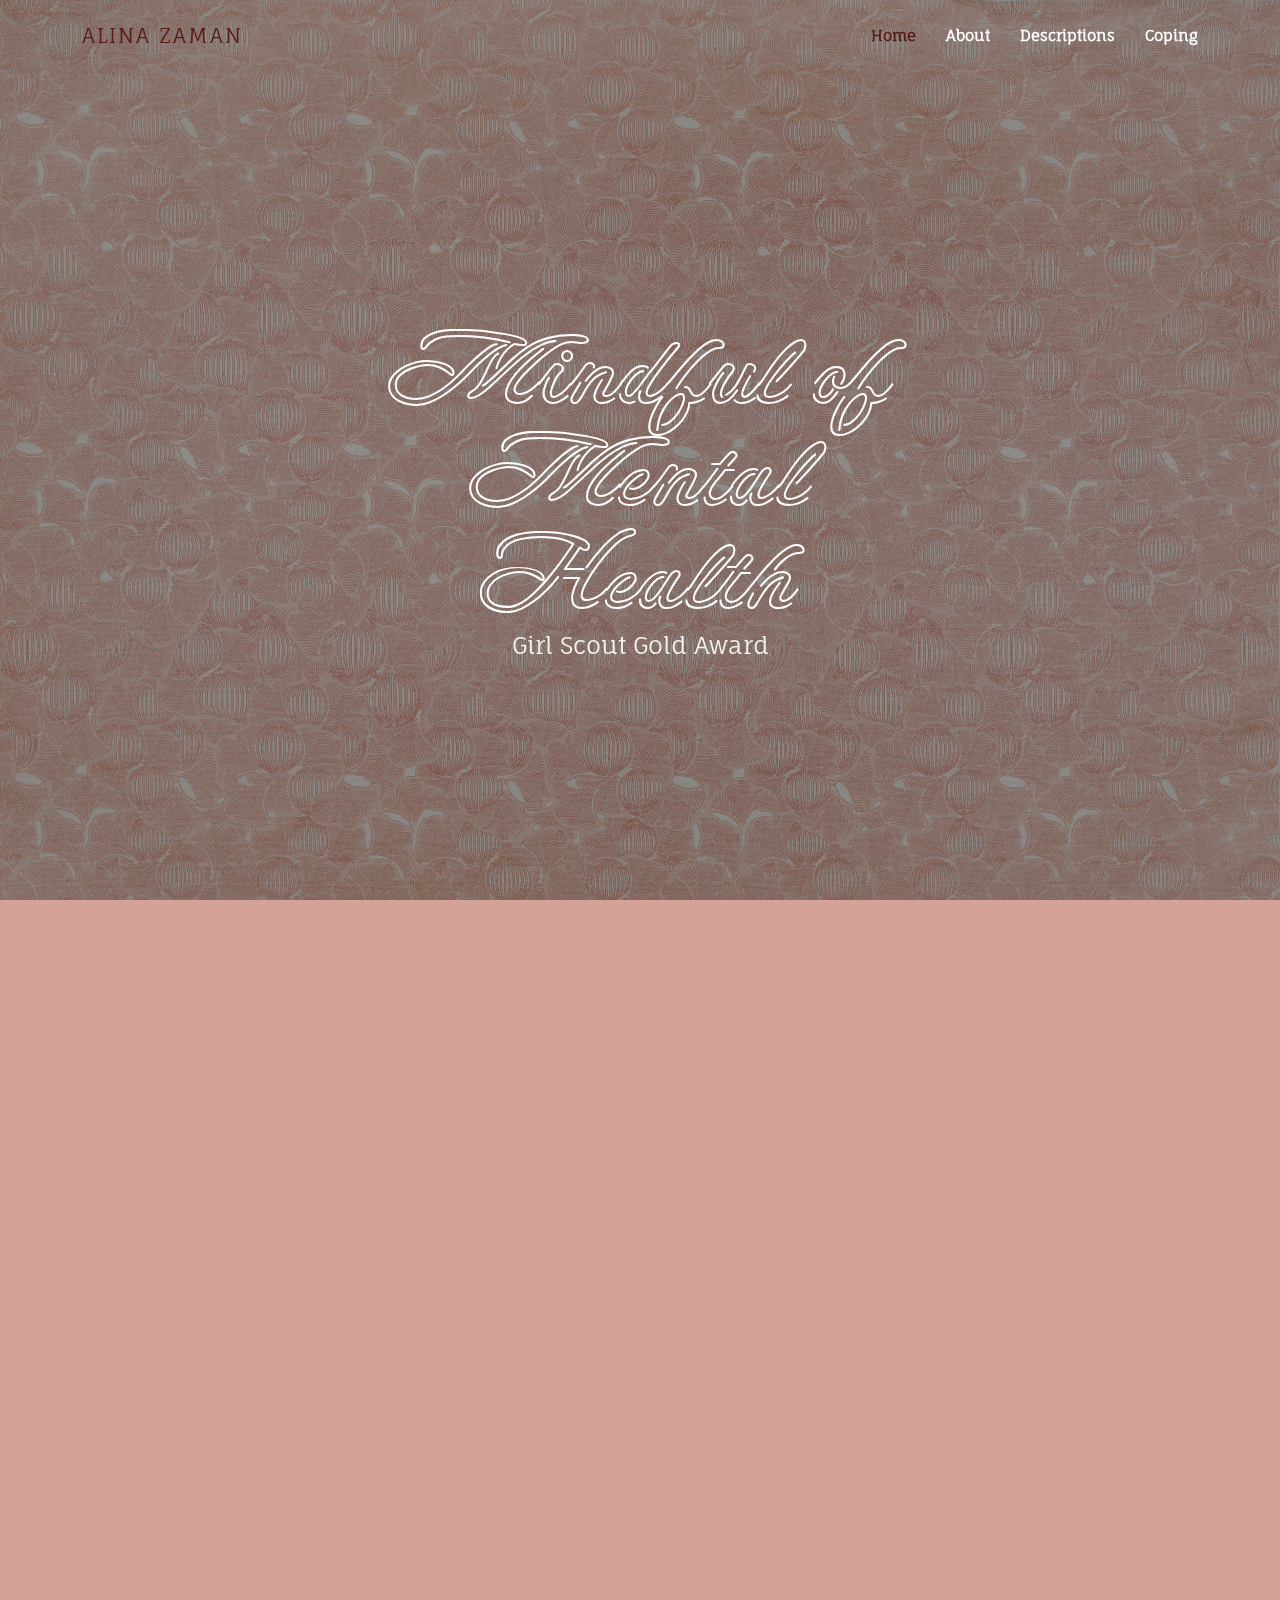
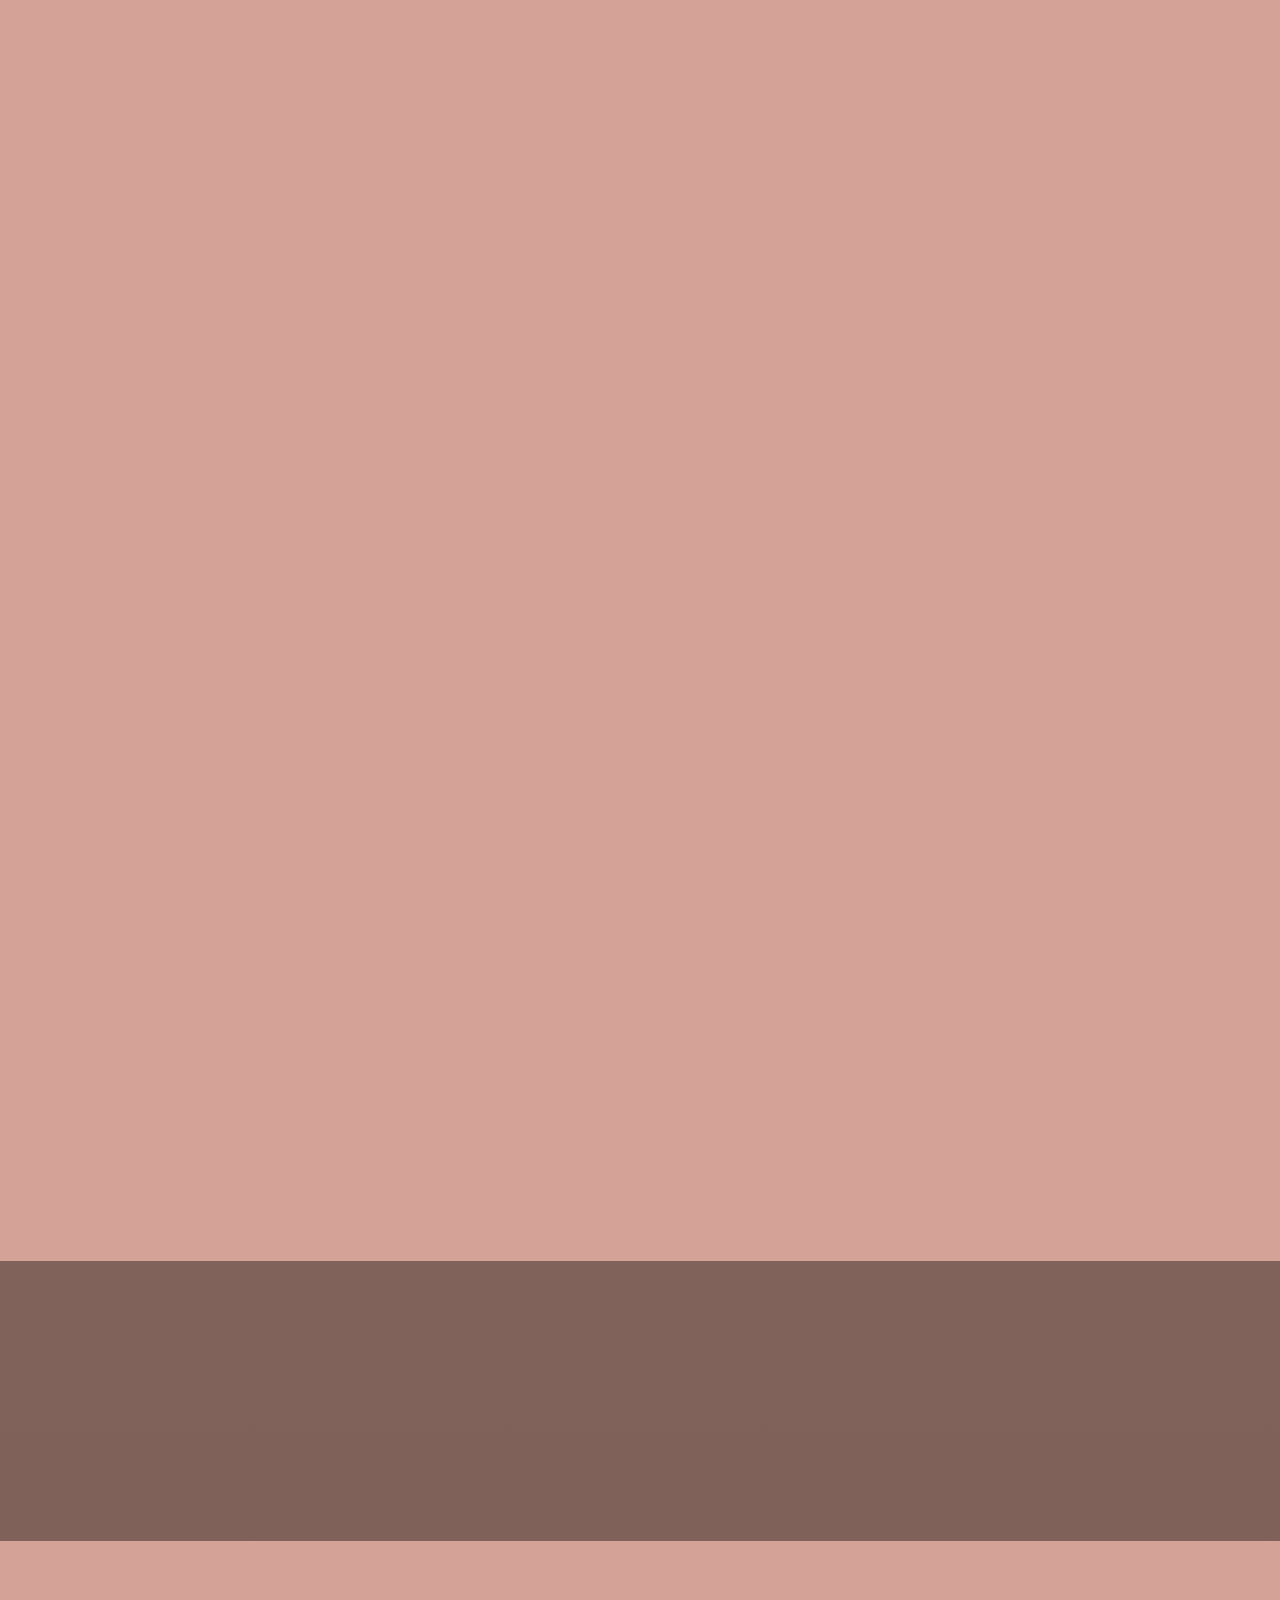
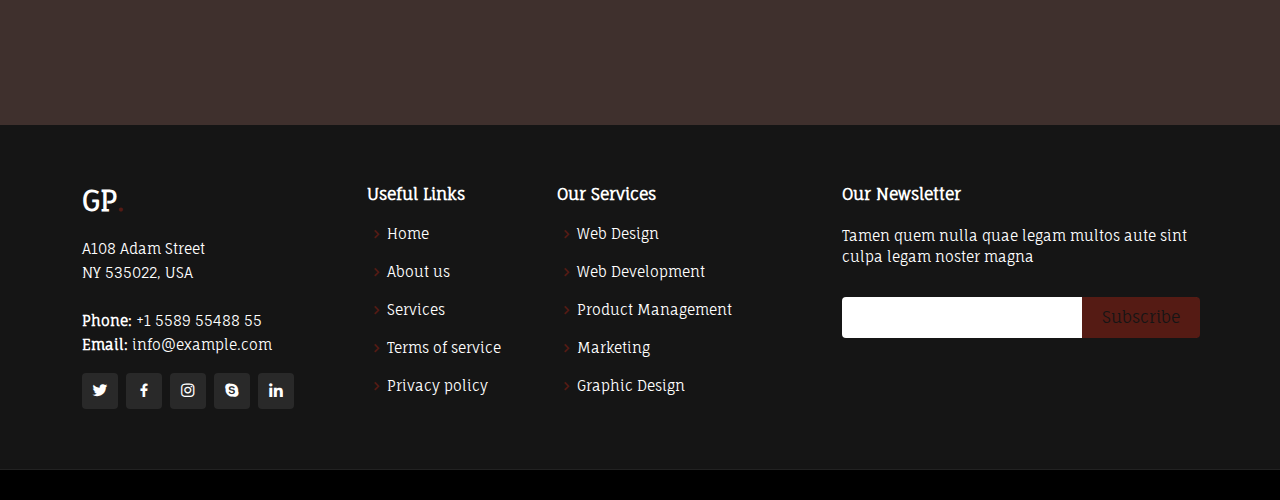
==== commit 2e9f27b5: "update 2 5/30" ====
--- a/index.html
+++ b/index.html
@@ -41,7 +41,7 @@
         <ul>
           <li><a class="nav-link scrollto active" href="#hero">Home</a></li>
           <li><a class="nav-link scrollto" href="#about">About</a></li>
-          <li><a class="nav-link scrollto" href="#services">Descriptions</a></li>
+          <li><a class="nav-link scrollto" href="#descriptions">Descriptions</a></li>
           <li><a class="nav-link scrollto " href="#portfolio">Coping</a></li>
         </ul>
         <i class="bi bi-list mobile-nav-toggle"></i>
@@ -107,8 +107,8 @@
       <div class="container" data-aos="fade-up">
 
         <div class="section-title">
-          <h2>Descriptions</h2>
-          <p>Mental Health Issues</p>
+          <h5>Descriptions</h5>
+          <h3 class="display-3">Mental Health Issues</h3>
         </div>
 
         <div class="row">
@@ -183,8 +183,8 @@
       <div class="container" data-aos="fade-up">
 
         <div class="section-title">
-          <h2>Portfolio</h2>
-          <p>Check our Portfolio</p>
+          <h1 class="display-6">Coping</h1>
+          <h3 class="display-3">Coping and Resources</h3>
         </div>
 
         <div class="row" data-aos="fade-up" data-aos-delay="100">
--- a/assets/css/style.css
+++ b/assets/css/style.css
@@ -268,7 +268,7 @@
 }
 #hero h1 {
   margin: 0;
-  font-size: 110px;
+  font-size: 8vw;
   line-height: 100%;
   color: #fff;
   font-family: "Neonderthaw", sans-serif;
@@ -305,31 +305,25 @@
 .section-title {
   padding-bottom: 40px;
 }
-.section-title h2 {
-  font-size: 14px;
-  font-weight: 500;
+.section-title h1 {
   padding: 0;
   line-height: 1px;
   margin: 0 0 5px 0;
   letter-spacing: 2px;
-  text-transform: uppercase;
-  color: #aaaaaa;
+  color: #fff;
   font-family: "Neonderthaw", sans-serif;
 }
-.section-title h2::after {
+.section-title h1::after {
   content: "";
   width: 120px;
   height: 1px;
   display: inline-block;
-  background: #ffde9e;
+  background: rgb(85, 27, 20);
   margin: 4px 10px;
 }
-.section-title p {
+.section-title h3 {
   margin: 0;
   margin: 0;
-  font-size: 36px;
-  font-weight: 700;
-  text-transform: uppercase;
   font-family: "Neonderthaw", sans-serif;
   color: #151515;
 }
@@ -398,7 +392,7 @@
   transition: 0.3s;
 }
 .descriptions .icon-box .icon i {
-  color: #151515;
+  color: #fff;
   font-size: 28px;
   transition: ease-in-out 0.3s;
 }
@@ -408,7 +402,7 @@
   font-size: 24px;
 }
 .descriptions .icon-box h4 a {
-  color: #151515;
+  color: rgb(212, 162, 150);
   transition: ease-in-out 0.3s;
 }
 .descriptions .icon-box h4 a:hover {
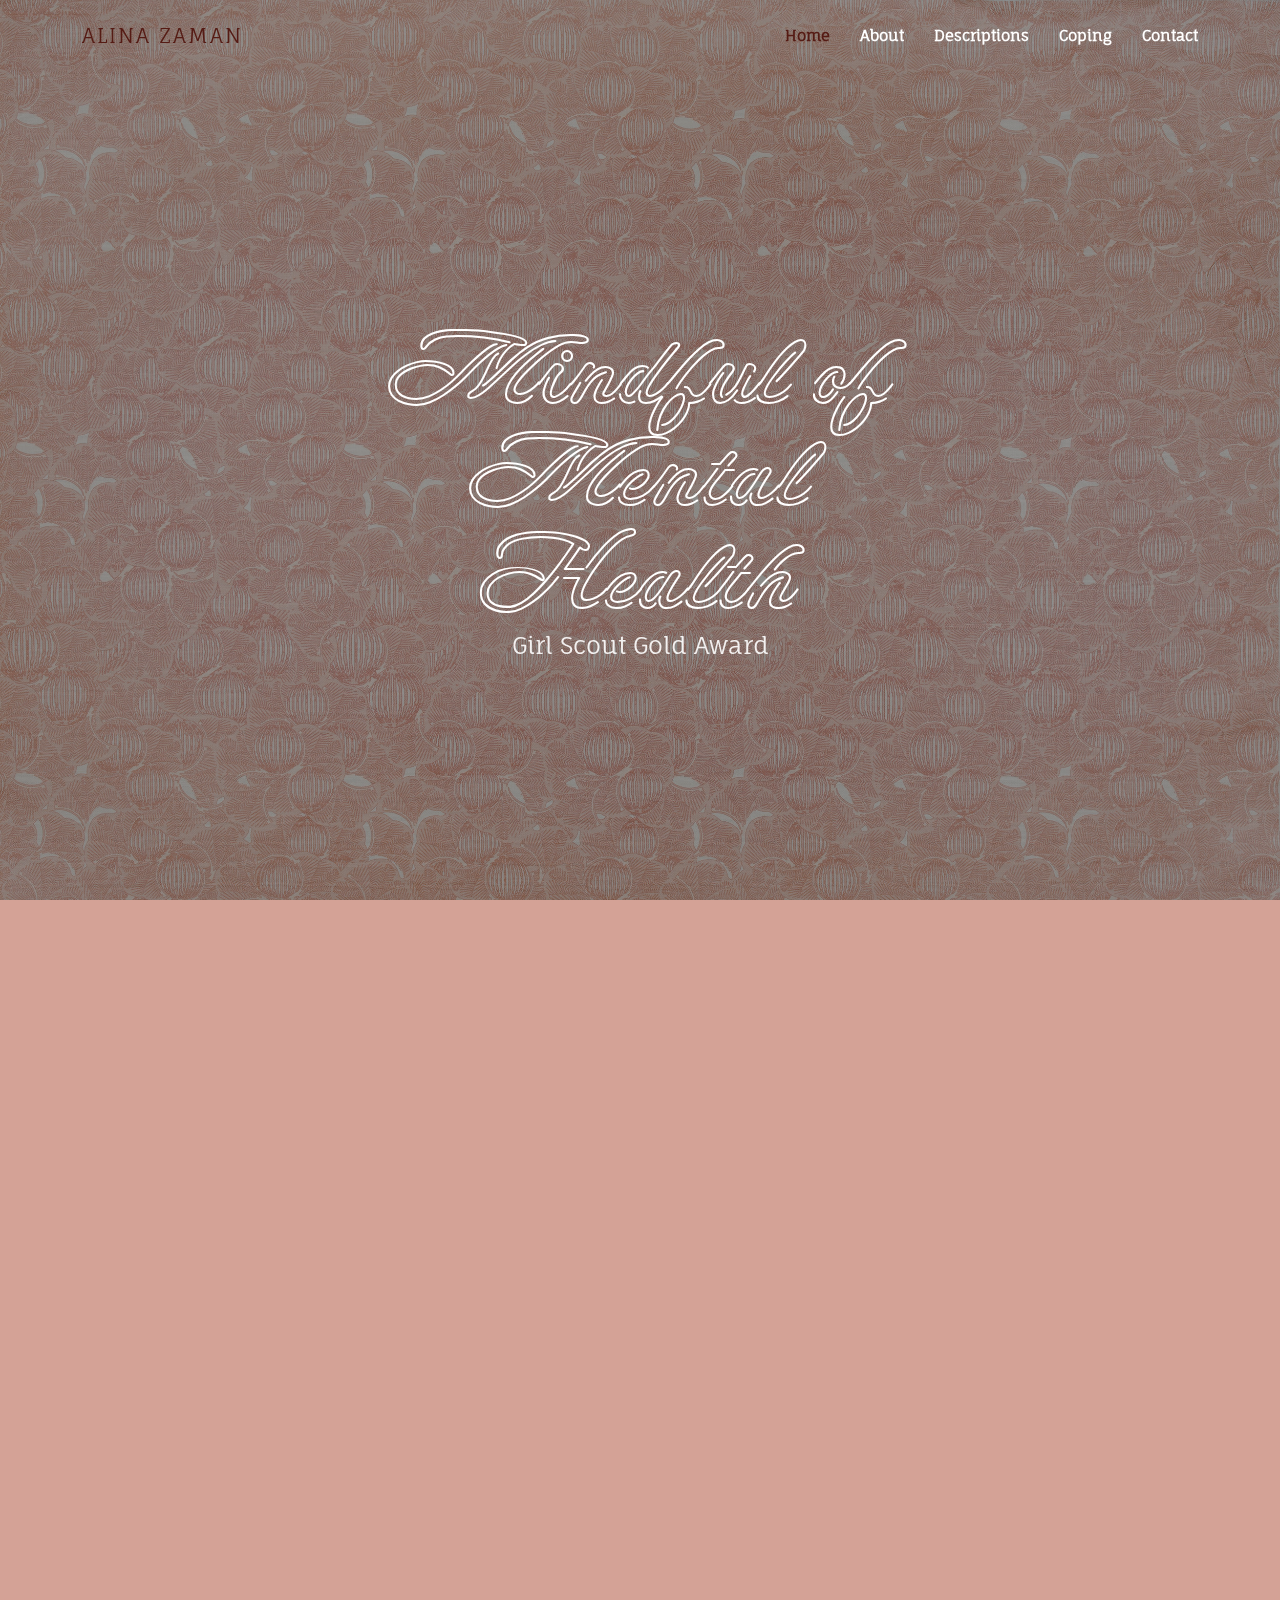
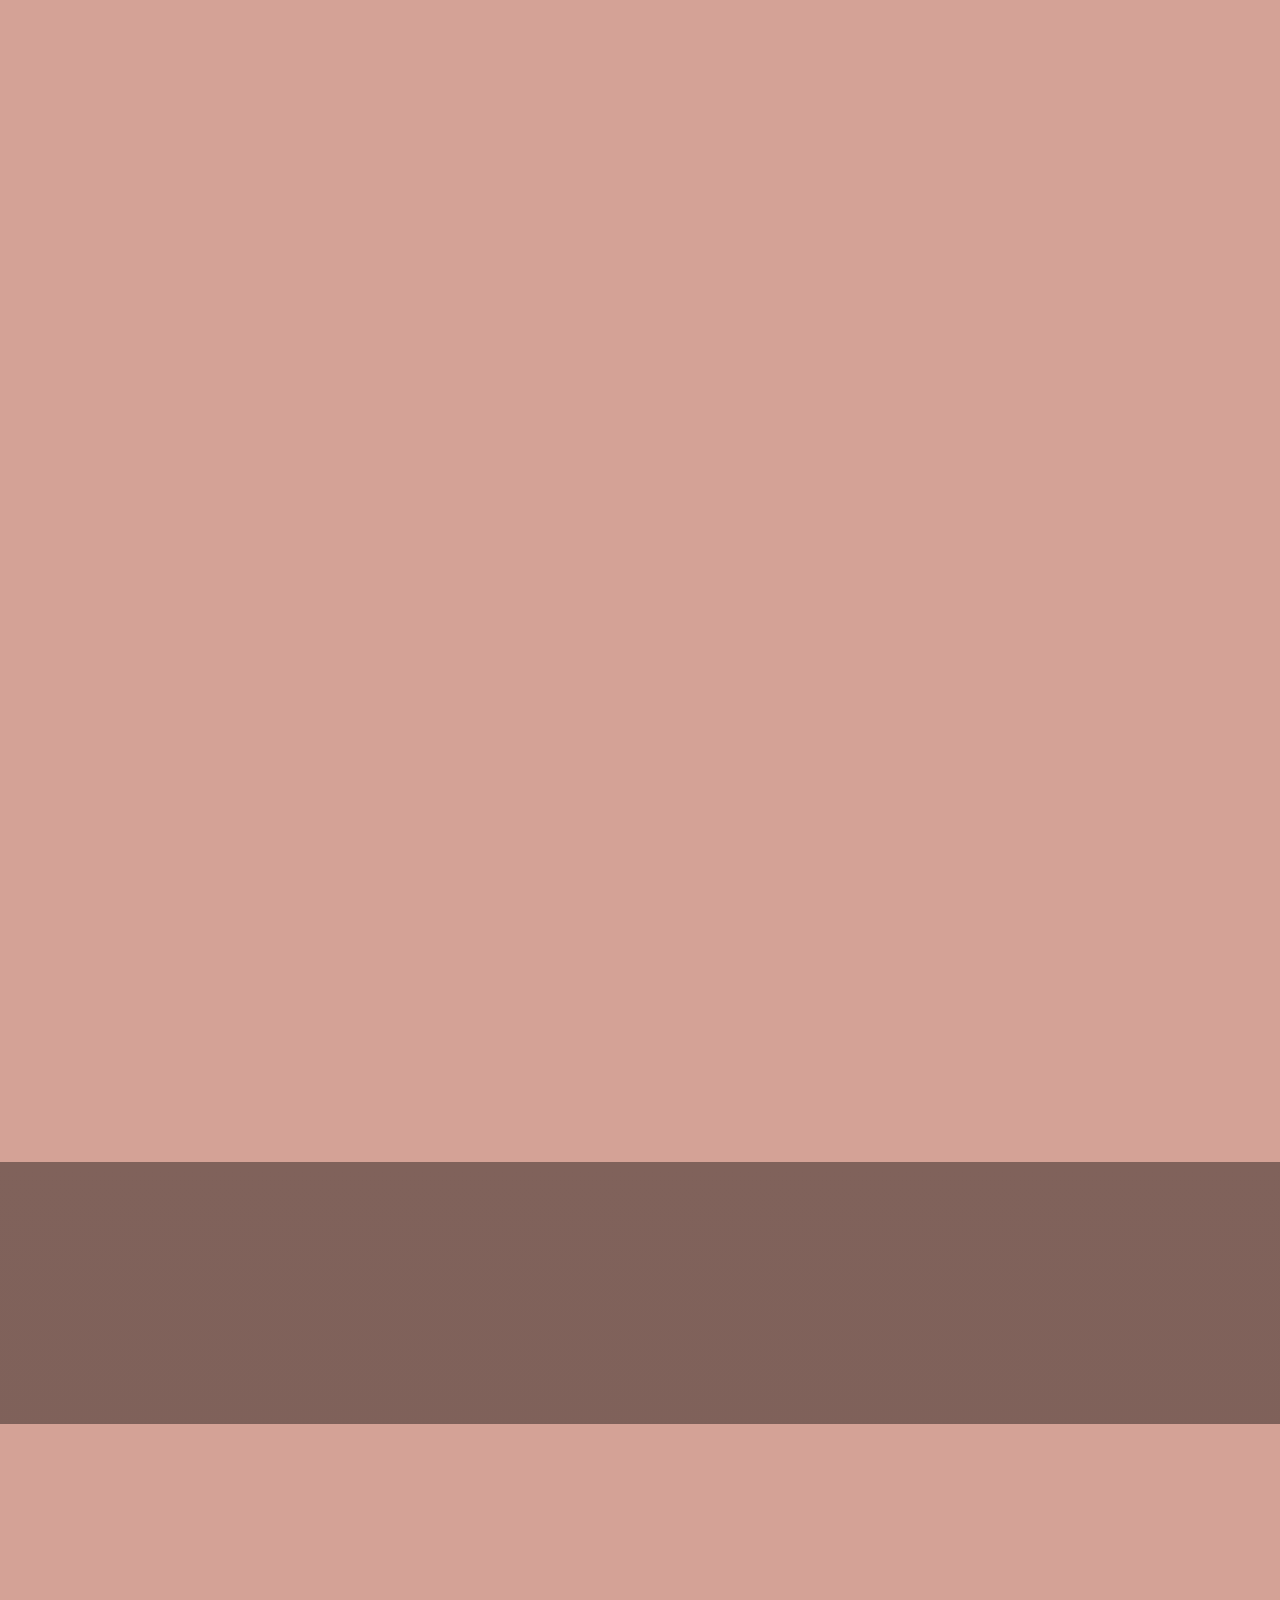
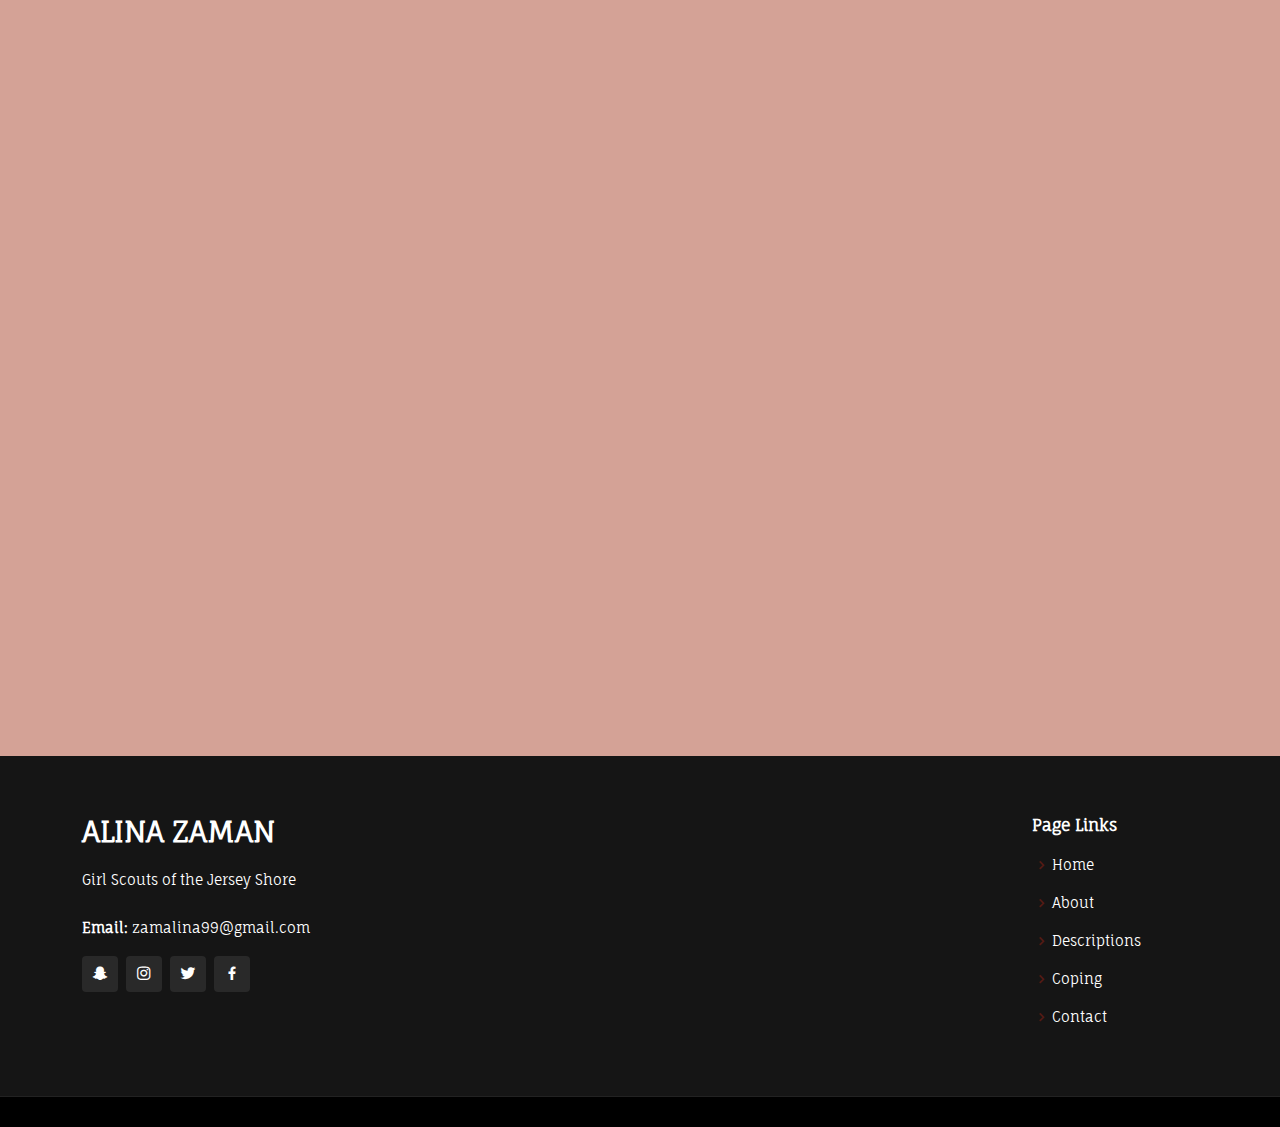
==== commit 0da18558: "6/1" ====
--- a/index.html
+++ b/index.html
@@ -42,7 +42,8 @@
           <li><a class="nav-link scrollto active" href="#hero">Home</a></li>
           <li><a class="nav-link scrollto" href="#about">About</a></li>
           <li><a class="nav-link scrollto" href="#descriptions">Descriptions</a></li>
-          <li><a class="nav-link scrollto " href="#portfolio">Coping</a></li>
+          <li><a class="nav-link scrollto " href="#coping">Coping</a></li>
+					<li><a class="nav-link scrollto " href="#footer">Contact</a></li>
         </ul>
         <i class="bi bi-list mobile-nav-toggle"></i>
       </nav><!-- .navbar -->
@@ -57,7 +58,7 @@
       <div class="row justify-content-center" data-aos="fade-up" data-aos-delay="150">
         <div class="col-xl-7 col-lg-9">
           <h1 class="display-1">Mindful of Mental Health</h1>
-          <a href="inner-page.html"><h2>Girl Scout Gold Award</h2></a>
+          <h2>Girl Scout Gold Award</h2>
         </div>
       </div>
 
@@ -107,56 +108,56 @@
       <div class="container" data-aos="fade-up">
 
         <div class="section-title">
-          <h5>Descriptions</h5>
+          <h1 class="display-6">Descriptions</h1>
           <h3 class="display-3">Mental Health Issues</h3>
         </div>
 
         <div class="row">
-          <div class="col-lg-4 col-md-6 d-flex align-items-stretch" data-aos="zoom-in" data-aos-delay="100">
+          <div class="col-lg-4 col-md-6 d-flex" data-aos="zoom-in" data-aos-delay="100">
             <div class="icon-box">
               <div class="icon"><i class="bx bxl-dribbble"></i></div>
-              <h4><a href="">Depression</a></h4>
-              <p>Voluptatum deleniti atque corrupti quos dolores et quas molestias excepturi</p>
-            </div>
-          </div>
-
-          <div class="col-lg-4 col-md-6 d-flex align-items-stretch mt-4 mt-md-0" data-aos="zoom-in" data-aos-delay="200">
+              <h4><a href="depression.html">Depression</a></h4>
+              <p>Click here to learn more about Depression.</p>
+            </div>
+          </div>
+
+          <div class="col-lg-4 col-md-6 d-flex mt-4 mt-md-0" data-aos="zoom-in" data-aos-delay="200">
             <div class="icon-box">
               <div class="icon"><i class="bx bx-file"></i></div>
-              <h4><a href="">Anxiety</a></h4>
-              <p>Duis aute irure dolor in reprehenderit in voluptate velit esse cillum dolore</p>
-            </div>
-          </div>
-
-          <div class="col-lg-4 col-md-6 d-flex align-items-stretch mt-4 mt-lg-0" data-aos="zoom-in" data-aos-delay="300">
+              <h4><a href="anxiety.html">Anxiety</a></h4>
+              <p>Click here to learn more about Anxiety.</p>
+            </div>
+          </div>
+
+          <div class="col-lg-4 col-md-6 d-flex mt-4 mt-lg-0" data-aos="zoom-in" data-aos-delay="300">
             <div class="icon-box">
               <div class="icon"><i class="bx bx-tachometer"></i></div>
-              <h4><a href="">ADHD/ADD</a></h4>
-              <p>Excepteur sint occaecat cupidatat non proident, sunt in culpa qui officia</p>
-            </div>
-          </div>
-
-          <div class="col-lg-4 col-md-6 d-flex align-items-stretch mt-4" data-aos="zoom-in" data-aos-delay="100">
+              <h4><a href="adhd.html">ADHD/ADD</a></h4>
+              <p>Click here to learn more about ADHD/ADD.</p>
+            </div>
+          </div>
+
+          <div class="col-lg-4 col-md-6 d-flex mt-4" data-aos="zoom-in" data-aos-delay="100">
             <div class="icon-box">
               <div class="icon"><i class="bx bx-world"></i></div>
-              <h4><a href="">Bipolar Disorder</a></h4>
-              <p>At vero eos et accusamus et iusto odio dignissimos ducimus qui blanditiis</p>
-            </div>
-          </div>
-
-          <div class="col-lg-4 col-md-6 d-flex align-items-stretch mt-4" data-aos="zoom-in" data-aos-delay="200">
+              <h4><a href="bipolar.html">Bipolar Disorder</a></h4>
+              <p>Click here to learn more about Bipolar Disorder.</p>
+            </div>
+          </div>
+
+          <div class="col-lg-4 col-md-6 d-flex mt-4" data-aos="zoom-in" data-aos-delay="200">
             <div class="icon-box">
               <div class="icon"><i class="bx bx-slideshow"></i></div>
-              <h4><a href="">Eating Disorders</a></h4>
-              <p>Quis consequatur saepe eligendi voluptatem consequatur dolor consequuntur</p>
-            </div>
-          </div>
-
-          <div class="col-lg-4 col-md-6 d-flex align-items-stretch mt-4" data-aos="zoom-in" data-aos-delay="300">
+              <h4><a href="eating.html">Eating Disorders</a></h4>
+              <p>Click here to learn more about Eating Disorders.</p>
+            </div>
+          </div>
+
+          <div class="col-lg-4 col-md-6 d-flex mt-4" data-aos="zoom-in" data-aos-delay="300">
             <div class="icon-box">
               <div class="icon"><i class="bx bx-arch"></i></div>
-              <h4><a href="">Obsessive-Compulsive Disorder (OCD)</a></h4>
-              <p>Modi nostrum vel laborum. Porro fugit error sit minus sapiente sit aspernatur</p>
+              <h4><a href="ocd.html">Obsessive-Compulsive Disorder (OCD)</a></h4>
+              <p>Click here to learn more about OCD.</p>
             </div>
           </div>
 
@@ -169,246 +170,64 @@
     <section id="cta" class="cta">
       <div class="container" data-aos="zoom-in">
 
-        <div class="text-center">
-          <h3>Call To Action</h3>
-          <p> Duis aute irure dolor in reprehenderit in voluptate velit esse cillum dolore eu fugiat nulla pariatur. Excepteur sint occaecat cupidatat non proident, sunt in culpa qui officia deserunt mollit anim id est laborum.</p>
-          <a class="cta-btn" href="#">Call To Action</a>
+        <div class="text-center"> 
+          <p>Sadly, too often, the stigma around mental health prevents people who need help from seeking it. But that simply doesn't mkake any sense. Whether an ilness affectes your heart, your arm, ot your brain, it's still an illness, and there shouldn't be any distinction...we should make it clear that getting help isn't a sign of weakness--it's a sign of strength. - Michelle Obama</p>
+          <a class="cta-btn" href="#">Gallery</a>
         </div>
 
       </div>
     </section><!-- End Cta Section -->
 
-    <!-- ======= Portfolio Section ======= -->
-    <section id="portfolio" class="portfolio">
-      <div class="container" data-aos="fade-up">
-
-        <div class="section-title">
-          <h1 class="display-6">Coping</h1>
-          <h3 class="display-3">Coping and Resources</h3>
-        </div>
-
-        <div class="row" data-aos="fade-up" data-aos-delay="100">
-          <div class="col-lg-12 d-flex justify-content-center">
-            <ul id="portfolio-flters">
-              <li data-filter="*" class="filter-active">All</li>
-              <li data-filter=".filter-app">App</li>
-              <li data-filter=".filter-card">Card</li>
-              <li data-filter=".filter-web">Web</li>
-            </ul>
-          </div>
-        </div>
-
-        <div class="row portfolio-container" data-aos="fade-up" data-aos-delay="200">
-
-          <div class="col-lg-4 col-md-6 portfolio-item filter-app">
-            <div class="portfolio-wrap">
-              <img src="assets/img/portfolio/portfolio-1.jpg" class="img-fluid" alt="">
-              <div class="portfolio-info">
-                <h4>App 1</h4>
-                <p>App</p>
-                <div class="portfolio-links">
-                  <a href="assets/img/portfolio/portfolio-1.jpg" data-gallery="portfolioGallery" class="portfolio-lightbox" title="App 1"><i class="bx bx-plus"></i></a>
-                  <a href="portfolio-details.html" title="More Details"><i class="bx bx-link"></i></a>
-                </div>
-              </div>
-            </div>
-          </div>
-
-          <div class="col-lg-4 col-md-6 portfolio-item filter-web">
-            <div class="portfolio-wrap">
-              <img src="assets/img/portfolio/portfolio-2.jpg" class="img-fluid" alt="">
-              <div class="portfolio-info">
-                <h4>Web 3</h4>
-                <p>Web</p>
-                <div class="portfolio-links">
-                  <a href="assets/img/portfolio/portfolio-2.jpg" data-gallery="portfolioGallery" class="portfolio-lightbox" title="Web 3"><i class="bx bx-plus"></i></a>
-                  <a href="portfolio-details.html" title="More Details"><i class="bx bx-link"></i></a>
-                </div>
-              </div>
-            </div>
-          </div>
-
-          <div class="col-lg-4 col-md-6 portfolio-item filter-app">
-            <div class="portfolio-wrap">
-              <img src="assets/img/portfolio/portfolio-3.jpg" class="img-fluid" alt="">
-              <div class="portfolio-info">
-                <h4>App 2</h4>
-                <p>App</p>
-                <div class="portfolio-links">
-                  <a href="assets/img/portfolio/portfolio-3.jpg" data-gallery="portfolioGallery" class="portfolio-lightbox" title="App 2"><i class="bx bx-plus"></i></a>
-                  <a href="portfolio-details.html" title="More Details"><i class="bx bx-link"></i></a>
-                </div>
-              </div>
-            </div>
-          </div>
-
-          <div class="col-lg-4 col-md-6 portfolio-item filter-card">
-            <div class="portfolio-wrap">
-              <img src="assets/img/portfolio/portfolio-4.jpg" class="img-fluid" alt="">
-              <div class="portfolio-info">
-                <h4>Card 2</h4>
-                <p>Card</p>
-                <div class="portfolio-links">
-                  <a href="assets/img/portfolio/portfolio-4.jpg" data-gallery="portfolioGallery" class="portfolio-lightbox" title="Card 2"><i class="bx bx-plus"></i></a>
-                  <a href="portfolio-details.html" title="More Details"><i class="bx bx-link"></i></a>
-                </div>
-              </div>
-            </div>
-          </div>
-
-          <div class="col-lg-4 col-md-6 portfolio-item filter-web">
-            <div class="portfolio-wrap">
-              <img src="assets/img/portfolio/portfolio-5.jpg" class="img-fluid" alt="">
-              <div class="portfolio-info">
-                <h4>Web 2</h4>
-                <p>Web</p>
-                <div class="portfolio-links">
-                  <a href="assets/img/portfolio/portfolio-5.jpg" data-gallery="portfolioGallery" class="portfolio-lightbox" title="Web 2"><i class="bx bx-plus"></i></a>
-                  <a href="portfolio-details.html" title="More Details"><i class="bx bx-link"></i></a>
-                </div>
-              </div>
-            </div>
-          </div>
-
-          <div class="col-lg-4 col-md-6 portfolio-item filter-app">
-            <div class="portfolio-wrap">
-              <img src="assets/img/portfolio/portfolio-6.jpg" class="img-fluid" alt="">
-              <div class="portfolio-info">
-                <h4>App 3</h4>
-                <p>App</p>
-                <div class="portfolio-links">
-                  <a href="assets/img/portfolio/portfolio-6.jpg" data-gallery="portfolioGallery" class="portfolio-lightbox" title="App 3"><i class="bx bx-plus"></i></a>
-                  <a href="portfolio-details.html" title="More Details"><i class="bx bx-link"></i></a>
-                </div>
-              </div>
-            </div>
-          </div>
-
-          <div class="col-lg-4 col-md-6 portfolio-item filter-card">
-            <div class="portfolio-wrap">
-              <img src="assets/img/portfolio/portfolio-7.jpg" class="img-fluid" alt="">
-              <div class="portfolio-info">
-                <h4>Card 1</h4>
-                <p>Card</p>
-                <div class="portfolio-links">
-                  <a href="assets/img/portfolio/portfolio-7.jpg" data-gallery="portfolioGallery" class="portfolio-lightbox" title="Card 1"><i class="bx bx-plus"></i></a>
-                  <a href="portfolio-details.html" title="More Details"><i class="bx bx-link"></i></a>
-                </div>
-              </div>
-            </div>
-          </div>
-
-          <div class="col-lg-4 col-md-6 portfolio-item filter-card">
-            <div class="portfolio-wrap">
-              <img src="assets/img/portfolio/portfolio-8.jpg" class="img-fluid" alt="">
-              <div class="portfolio-info">
-                <h4>Card 3</h4>
-                <p>Card</p>
-                <div class="portfolio-links">
-                  <a href="assets/img/portfolio/portfolio-8.jpg" data-gallery="portfolioGallery" class="portfolio-lightbox" title="Card 3"><i class="bx bx-plus"></i></a>
-                  <a href="portfolio-details.html" title="More Details"><i class="bx bx-link"></i></a>
-                </div>
-              </div>
-            </div>
-          </div>
-
-          <div class="col-lg-4 col-md-6 portfolio-item filter-web">
-            <div class="portfolio-wrap">
-              <img src="assets/img/portfolio/portfolio-9.jpg" class="img-fluid" alt="">
-              <div class="portfolio-info">
-                <h4>Web 3</h4>
-                <p>Web</p>
-                <div class="portfolio-links">
-                  <a href="assets/img/portfolio/portfolio-9.jpg" data-gallery="portfolioGallery" class="portfolio-lightbox" title="Web 3"><i class="bx bx-plus"></i></a>
-                  <a href="portfolio-details.html" title="More Details"><i class="bx bx-link"></i></a>
-                </div>
-              </div>
-            </div>
-          </div>
-
-        </div>
-
-      </div>
+    <!-- ======= coping Section ======= -->
+    <section id="coping" class="descriptions">
+      <div class="container" data-aos="fade-up">
+
+        <div class="section-title">
+          <h1 class="display-6">Coping</h1>
+          <h3 class="display-3">Coping Mechanisms and Resources</h3>
+        </div>
+
+        <div class="row">
+          <div class="col-lg-6 col-md-8 d-flex align-items-stretch" data-aos="zoom-in" data-aos-delay="100">
+            <div class="icon-box">
+              <div class="icon"><i class="bx bxl-dribbble"></i></div>
+              <h4><a href="depression.html">Coping Mechanisms</a></h4>
+              <p>Voluptatum deleniti atque corrupti quos dolores et quas molestias excepturi</p>
+            </div>
+          </div>
+
+          <div class="col-lg-6 col-md-8 d-flex align-items-stretch mt-4 mt-md-0" data-aos="zoom-in" data-aos-delay="200">
+            <div class="icon-box">
+              <div class="icon"><i class="bx bx-file"></i></div>
+              <h4><a href="">How to Help</a></h4>
+              <p>Duis aute irure dolor in reprehenderit in voluptate velit esse cillum dolore</p>
+            </div>
+          </div>
+
+					<div class="col-lg-6 col-md-8 d-flex align-items-stretch mt-4" data-aos="zoom-in" data-aos-delay="100">
+            <div class="icon-box">
+              <div class="icon"><i class="bx bxl-dribbble"></i></div>
+              <h4><a href="depression.html">FRHSD Resources</a></h4>
+              <p>Click here for a list of resources on the FRHSD District website.</p>
+            </div>
+          </div>
+
+          <div class="col-lg-6 col-md-8 d-flex align-items-stretch mt-4" data-aos="zoom-in" data-aos-delay="200">
+            <div class="icon-box">
+              <div class="icon"><i class="bx bx-file"></i></div>
+              <h4><a href="">Outside Resources</a></h4>
+              <p>Click here 
+							  </p>
+            </div>
+          </div>
+
+          </div>
+
+        </div>
+
+      </div>
     </section><!-- End Portfolio Section -->
 
-  
-    <!-- ======= Testimonials Section ======= -->
-    <section id="testimonials" class="testimonials">
-      <div class="container" data-aos="zoom-in">
-
-        <div class="testimonials-slider swiper" data-aos="fade-up" data-aos-delay="100">
-          <div class="swiper-wrapper">
-
-            <div class="swiper-slide">
-              <div class="testimonial-item">
-                <img src="assets/img/testimonials/testimonials-1.jpg" class="testimonial-img" alt="">
-                <h3>Saul Goodman</h3>
-                <h4>Ceo &amp; Founder</h4>
-                <p>
-                  <i class="bx bxs-quote-alt-left quote-icon-left"></i>
-                  Proin iaculis purus consequat sem cure digni ssim donec porttitora entum suscipit rhoncus. Accusantium quam, ultricies eget id, aliquam eget nibh et. Maecen aliquam, risus at semper.
-                  <i class="bx bxs-quote-alt-right quote-icon-right"></i>
-                </p>
-              </div>
-            </div><!-- End testimonial item -->
-
-            <div class="swiper-slide">
-              <div class="testimonial-item">
-                <img src="assets/img/testimonials/testimonials-2.jpg" class="testimonial-img" alt="">
-                <h3>Sara Wilsson</h3>
-                <h4>Designer</h4>
-                <p>
-                  <i class="bx bxs-quote-alt-left quote-icon-left"></i>
-                  Export tempor illum tamen malis malis eram quae irure esse labore quem cillum quid cillum eram malis quorum velit fore eram velit sunt aliqua noster fugiat irure amet legam anim culpa.
-                  <i class="bx bxs-quote-alt-right quote-icon-right"></i>
-                </p>
-              </div>
-            </div><!-- End testimonial item -->
-
-            <div class="swiper-slide">
-              <div class="testimonial-item">
-                <img src="assets/img/testimonials/testimonials-3.jpg" class="testimonial-img" alt="">
-                <h3>Jena Karlis</h3>
-                <h4>Store Owner</h4>
-                <p>
-                  <i class="bx bxs-quote-alt-left quote-icon-left"></i>
-                  Enim nisi quem export duis labore cillum quae magna enim sint quorum nulla quem veniam duis minim tempor labore quem eram duis noster aute amet eram fore quis sint minim.
-                  <i class="bx bxs-quote-alt-right quote-icon-right"></i>
-                </p>
-              </div>
-            </div><!-- End testimonial item -->
-
-            <div class="swiper-slide">
-              <div class="testimonial-item">
-                <img src="assets/img/testimonials/testimonials-4.jpg" class="testimonial-img" alt="">
-                <h3>Matt Brandon</h3>
-                <h4>Freelancer</h4>
-                <p>
-                  <i class="bx bxs-quote-alt-left quote-icon-left"></i>
-                  Fugiat enim eram quae cillum dolore dolor amet nulla culpa multos export minim fugiat minim velit minim dolor enim duis veniam ipsum anim magna sunt elit fore quem dolore labore illum veniam.
-                  <i class="bx bxs-quote-alt-right quote-icon-right"></i>
-                </p>
-              </div>
-            </div><!-- End testimonial item -->
-
-            <div class="swiper-slide">
-              <div class="testimonial-item">
-                <img src="assets/img/testimonials/testimonials-5.jpg" class="testimonial-img" alt="">
-                <h3>John Larson</h3>
-                <h4>Entrepreneur</h4>
-                <p>
-                  <i class="bx bxs-quote-alt-left quote-icon-left"></i>
-                  Quis quorum aliqua sint quem legam fore sunt eram irure aliqua veniam tempor noster veniam enim culpa labore duis sunt culpa nulla illum cillum fugiat legam esse veniam culpa fore nisi cillum quid.
-                  <i class="bx bxs-quote-alt-right quote-icon-right"></i>
-                </p>
-              </div>
-            </div><!-- End testimonial item -->
-          </div>
-          <div class="swiper-pagination"></div>
-        </div>
-
-      </div>
-    </section><!-- End Testimonials Section -->
 
   </main><!-- End #main -->
 
@@ -418,55 +237,32 @@
       <div class="container">
         <div class="row">
 
-          <div class="col-lg-3 col-md-6">
+          <div class="col-lg-10 col-md-6">
             <div class="footer-info">
-              <h3>Gp<span>.</span></h3>
+              <h3>Alina Zaman</h3>
               <p>
-                A108 Adam Street <br>
-                NY 535022, USA<br><br>
-                <strong>Phone:</strong> +1 5589 55488 55<br>
-                <strong>Email:</strong> info@example.com<br>
+                Girl Scouts of the Jersey Shore<br><br>
+                <strong>Email: </strong>zamalina99@gmail.com<br>
               </p>
-              <div class="social-links mt-3">
+              <div class="social-links mt-3">
+								<a href="#" class="snapchat"><i class="bx bxl-snapchat"></i></a>
+								<a href="#" class="instagram"><i class="bx bxl-instagram"></i></a>
                 <a href="#" class="twitter"><i class="bx bxl-twitter"></i></a>
                 <a href="#" class="facebook"><i class="bx bxl-facebook"></i></a>
-                <a href="#" class="instagram"><i class="bx bxl-instagram"></i></a>
-                <a href="#" class="google-plus"><i class="bx bxl-skype"></i></a>
-                <a href="#" class="linkedin"><i class="bx bxl-linkedin"></i></a>
               </div>
             </div>
-          </div>
-
-          <div class="col-lg-2 col-md-6 footer-links">
-            <h4>Useful Links</h4>
-            <ul>
-              <li><i class="bx bx-chevron-right"></i> <a href="#">Home</a></li>
-              <li><i class="bx bx-chevron-right"></i> <a href="#">About us</a></li>
-              <li><i class="bx bx-chevron-right"></i> <a href="#">Services</a></li>
-              <li><i class="bx bx-chevron-right"></i> <a href="#">Terms of service</a></li>
-              <li><i class="bx bx-chevron-right"></i> <a href="#">Privacy policy</a></li>
-            </ul>
-          </div>
-
-          <div class="col-lg-3 col-md-6 footer-links">
-            <h4>Our Services</h4>
-            <ul>
-              <li><i class="bx bx-chevron-right"></i> <a href="#">Web Design</a></li>
-              <li><i class="bx bx-chevron-right"></i> <a href="#">Web Development</a></li>
-              <li><i class="bx bx-chevron-right"></i> <a href="#">Product Management</a></li>
-              <li><i class="bx bx-chevron-right"></i> <a href="#">Marketing</a></li>
-              <li><i class="bx bx-chevron-right"></i> <a href="#">Graphic Design</a></li>
-            </ul>
-          </div>
-
-          <div class="col-lg-4 col-md-6 footer-newsletter">
-            <h4>Our Newsletter</h4>
-            <p>Tamen quem nulla quae legam multos aute sint culpa legam noster magna</p>
-            <form action="" method="post">
-              <input type="email" name="email"><input type="submit" value="Subscribe">
-            </form>
-
-          </div>
+          </div>
+
+          <div class="col-lg-2 col-md-6 footer-links">
+            <h4>Page Links</h4>
+            <ul>
+              <li><i class="bx bx-chevron-right"></i> <a href="#hero">Home</a></li>
+              <li><i class="bx bx-chevron-right"></i> <a href="#about">About</a></li>
+              <li><i class="bx bx-chevron-right"></i> <a href="#descriptions">Descriptions</a></li>
+              <li><i class="bx bx-chevron-right"></i> <a href="#coping">Coping</a></li>
+              <li><i class="bx bx-chevron-right"></i> <a href="#footer">Contact</a></li>
+            </ul>
+          </div>
 
         </div>
       </div>
--- a/assets/css/style.css
+++ b/assets/css/style.css
@@ -24,8 +24,14 @@
   text-decoration: none;
 }
 
-h1, h2, h3, h4, h5, h6 {
+h1, h2, h3, h4, h5,{
   font-family: "Fauna One", sans-serif;
+}
+h3, h2, h6 {
+	color: rgb(85, 27, 20);
+}
+h6 {
+	font-family: "Neonderthaw", sans-serif;
 }
 
 /*--------------------------------------------------------------
@@ -325,7 +331,6 @@
   margin: 0;
   margin: 0;
   font-family: "Neonderthaw", sans-serif;
-  color: #151515;
 }
 
 /*--------------------------------------------------------------
@@ -373,7 +378,8 @@
 # descriptions
 --------------------------------------------------------------*/
 .descriptions .icon-box {
-  text-align: center;
+	text-align: center;
+	width: 100%;
   border: 1px solid #ebebeb;
   padding: 80px 20px;
   transition: all ease-in-out 0.3s;
@@ -420,6 +426,56 @@
 }
 
 /*--------------------------------------------------------------
+# coping
+--------------------------------------------------------------*/
+.coping .icon-box {
+  text-align: center;
+  border: 1px solid #ebebeb;
+  padding: 80px 20px;
+  transition: all ease-in-out 0.3s;
+  background: #fff;
+}
+.coping .icon-box .icon {
+  margin: 0 auto;
+  width: 64px;
+  height: 64px;
+  background: rgb(85, 27, 20);
+  border-radius: 4px;
+  display: flex;
+  align-items: center;
+  justify-content: center;
+  margin-bottom: 20px;
+  transition: 0.3s;
+}
+.coping .icon-box .icon i {
+  color: #fff;
+  font-size: 28px;
+  transition: ease-in-out 0.3s;
+}
+.descriptions .icon-box h4 {
+  font-weight: 700;
+  margin-bottom: 15px;
+  font-size: 24px;
+}
+.descriptions .icon-box h4 a {
+  color: rgb(212, 162, 150);
+  transition: ease-in-out 0.3s;
+}
+.descriptions .icon-box h4 a:hover {
+  color: rgb(85, 27, 20);
+}
+.descriptions .icon-box p {
+  line-height: 24px;
+  font-size: 14px;
+  margin-bottom: 0;
+}
+.descriptions .icon-box:hover {
+  border-color: #fff;
+  box-shadow: 0px 0 25px 0 rgba(0, 0, 0, 0.1);
+  transform: translateY(-10px);
+}
+
+/*--------------------------------------------------------------
 # Cta
 --------------------------------------------------------------*/
 .cta {
@@ -454,379 +510,7 @@
   color: #fff;
 }
 
-/*--------------------------------------------------------------
-# Portfolio
---------------------------------------------------------------*/
-.portfolio .portfolio-item {
-  margin-bottom: 30px;
-}
-.portfolio #portfolio-flters {
-  padding: 0;
-  margin: 0 auto 20px auto;
-  list-style: none;
-  text-align: center;
-}
-.portfolio #portfolio-flters li {
-  cursor: pointer;
-  display: inline-block;
-  padding: 8px 15px 10px 15px;
-  font-size: 14px;
-  font-weight: 600;
-  line-height: 1;
-  text-transform: uppercase;
-  color: #444444;
-  margin-bottom: 5px;
-  transition: all 0.3s ease-in-out;
-  border-radius: 3px;
-}
-.portfolio #portfolio-flters li:hover, .portfolio #portfolio-flters li.filter-active {
-  color: #151515;
-  background: rgb(85, 27, 20);
-}
-.portfolio #portfolio-flters li:last-child {
-  margin-right: 0;
-}
-.portfolio .portfolio-wrap {
-  transition: 0.3s;
-  position: relative;
-  overflow: hidden;
-  z-index: 1;
-  background: rgba(21, 21, 21, 0.4);
-}
-.portfolio .portfolio-wrap::before {
-  content: "";
-  background: rgba(21, 21, 21, 0.4);
-  position: absolute;
-  left: 0;
-  right: 0;
-  top: 0;
-  bottom: 0;
-  transition: all ease-in-out 0.3s;
-  z-index: 2;
-  opacity: 0;
-}
-.portfolio .portfolio-wrap img {
-  transition: all ease-in-out 0.3s;
-}
-.portfolio .portfolio-wrap .portfolio-info {
-  opacity: 0;
-  position: absolute;
-  top: 0;
-  left: 0;
-  right: 0;
-  bottom: 0;
-  z-index: 3;
-  transition: all ease-in-out 0.3s;
-  display: flex;
-  flex-direction: column;
-  justify-content: flex-end;
-  align-items: flex-start;
-  padding: 20px;
-}
-.portfolio .portfolio-wrap .portfolio-info h4 {
-  font-size: 20px;
-  color: #fff;
-  font-weight: 600;
-}
-.portfolio .portfolio-wrap .portfolio-info p {
-  color: rgba(255, 255, 255, 0.7);
-  font-size: 14px;
-  text-transform: uppercase;
-  padding: 0;
-  margin: 0;
-  font-style: italic;
-}
-.portfolio .portfolio-wrap .portfolio-links {
-  text-align: center;
-  z-index: 4;
-}
-.portfolio .portfolio-wrap .portfolio-links a {
-  color: #fff;
-  margin: 0 5px 0 0;
-  font-size: 28px;
-  display: inline-block;
-  transition: 0.3s;
-}
-.portfolio .portfolio-wrap .portfolio-links a:hover {
-  color: rgb(85, 27, 20);
-}
-.portfolio .portfolio-wrap:hover::before {
-  opacity: 1;
-}
-.portfolio .portfolio-wrap:hover img {
-  transform: scale(1.2);
-}
-.portfolio .portfolio-wrap:hover .portfolio-info {
-  opacity: 1;
-}
-
-/*--------------------------------------------------------------
-# Portfolio Details
---------------------------------------------------------------*/
-.portfolio-details {
-  padding-top: 40px;
-}
-.portfolio-details .portfolio-details-slider img {
-  width: 100%;
-}
-.portfolio-details .portfolio-details-slider .swiper-pagination {
-  margin-top: 20px;
-  position: relative;
-}
-.portfolio-details .portfolio-details-slider .swiper-pagination .swiper-pagination-bullet {
-  width: 12px;
-  height: 12px;
-  background-color: #fff;
-  opacity: 1;
-  border: 1px solid rgb(85, 27, 20);
-}
-.portfolio-details .portfolio-details-slider .swiper-pagination .swiper-pagination-bullet-active {
-  background-color: rgb(85, 27, 20);
-}
-.portfolio-details .portfolio-info {
-  padding: 30px;
-  box-shadow: 0px 0 30px rgba(21, 21, 21, 0.08);
-}
-.portfolio-details .portfolio-info h3 {
-  font-size: 22px;
-  font-weight: 700;
-  margin-bottom: 20px;
-  padding-bottom: 20px;
-  border-bottom: 1px solid #eee;
-}
-.portfolio-details .portfolio-info ul {
-  list-style: none;
-  padding: 0;
-  font-size: 15px;
-}
-.portfolio-details .portfolio-info ul li + li {
-  margin-top: 10px;
-}
-.portfolio-details .portfolio-description {
-  padding-top: 30px;
-}
-.portfolio-details .portfolio-description h2 {
-  font-size: 26px;
-  font-weight: 700;
-  margin-bottom: 20px;
-}
-.portfolio-details .portfolio-description p {
-  padding: 0;
-}
-
-/*--------------------------------------------------------------
-# Testimonials
---------------------------------------------------------------*/
-.testimonials {
-  padding: 80px 0;
-  background: url("../img/bg.jpg") no-repeat;
-  background-position: center center;
-  background-size: cover;
-  position: relative;
-}
-.testimonials::before {
-  content: "";
-  position: absolute;
-  left: 0;
-  right: 0;
-  top: 0;
-  bottom: 0;
-  background: rgba(0, 0, 0, 0.7);
-}
-.testimonials .section-header {
-  margin-bottom: 40px;
-}
-.testimonials .testimonials-carousel, .testimonials .testimonials-slider {
-  overflow: hidden;
-}
-.testimonials .testimonial-item {
-  text-align: center;
-  color: #fff;
-}
-.testimonials .testimonial-item .testimonial-img {
-  width: 100px;
-  border-radius: 50%;
-  border: 6px solid rgba(255, 255, 255, 0.15);
-  margin: 0 auto;
-}
-.testimonials .testimonial-item h3 {
-  font-size: 20px;
-  font-weight: bold;
-  margin: 10px 0 5px 0;
-  color: #fff;
-}
-.testimonials .testimonial-item h4 {
-  font-size: 14px;
-  color: #ddd;
-  margin: 0 0 15px 0;
-}
-.testimonials .testimonial-item .quote-icon-left, .testimonials .testimonial-item .quote-icon-right {
-  color: rgba(255, 255, 255, 0.4);
-  font-size: 26px;
-}
-.testimonials .testimonial-item .quote-icon-left {
-  display: inline-block;
-  left: -5px;
-  position: relative;
-}
-.testimonials .testimonial-item .quote-icon-right {
-  display: inline-block;
-  right: -5px;
-  position: relative;
-  top: 10px;
-}
-.testimonials .testimonial-item p {
-  font-style: italic;
-  margin: 0 auto 15px auto;
-  color: #eee;
-}
-.testimonials .swiper-pagination {
-  margin-top: 20px;
-  position: relative;
-}
-.testimonials .swiper-pagination .swiper-pagination-bullet {
-  width: 12px;
-  height: 12px;
-  background-color: rgba(255, 255, 255, 0.4);
-  opacity: 0.5;
-}
-.testimonials .swiper-pagination .swiper-pagination-bullet-active {
-  background-color: rgb(85, 27, 20);
-  opacity: 1;
-}
-@media (min-width: 1024px) {
-  .testimonials {
-    background-attachment: fixed;
-  }
-}
-@media (min-width: 992px) {
-  .testimonials .testimonial-item p {
-    width: 80%;
-  }
-}
-
-/*--------------------------------------------------------------
-# Contact
---------------------------------------------------------------*/
-.contact .info {
-  width: 100%;
-  background: #fff;
-}
-.contact .info i {
-  font-size: 20px;
-  background: rgb(85, 27, 20);
-  color: #151515;
-  float: left;
-  width: 44px;
-  height: 44px;
-  display: flex;
-  justify-content: center;
-  align-items: center;
-  border-radius: 4px;
-  transition: all 0.3s ease-in-out;
-}
-.contact .info h4 {
-  padding: 0 0 0 60px;
-  font-size: 22px;
-  font-weight: 600;
-  margin-bottom: 5px;
-  color: #151515;
-}
-.contact .info p {
-  padding: 0 0 0 60px;
-  margin-bottom: 0;
-  font-size: 14px;
-  color: #484848;
-}
-.contact .info .email, .contact .info .phone {
-  margin-top: 40px;
-}
-.contact .php-email-form {
-  width: 100%;
-  background: #fff;
-}
-.contact .php-email-form .form-group {
-  padding-bottom: 8px;
-}
-.contact .php-email-form .error-message {
-  display: none;
-  color: #fff;
-  background: #ed3c0d;
-  text-align: left;
-  padding: 15px;
-  font-weight: 600;
-}
-.contact .php-email-form .error-message br + br {
-  margin-top: 25px;
-}
-.contact .php-email-form .sent-message {
-  display: none;
-  color: #fff;
-  background: #18d26e;
-  text-align: center;
-  padding: 15px;
-  font-weight: 600;
-}
-.contact .php-email-form .loading {
-  display: none;
-  background: #fff;
-  text-align: center;
-  padding: 15px;
-}
-.contact .php-email-form .loading:before {
-  content: "";
-  display: inline-block;
-  border-radius: 50%;
-  width: 24px;
-  height: 24px;
-  margin: 0 10px -6px 0;
-  border: 3px solid #18d26e;
-  border-top-color: #eee;
-  -webkit-animation: animate-loading 1s linear infinite;
-  animation: animate-loading 1s linear infinite;
-}
-.contact .php-email-form input, .contact .php-email-form textarea {
-  border-radius: 0;
-  box-shadow: none;
-  font-size: 14px;
-  border-radius: 4px;
-}
-.contact .php-email-form input:focus, .contact .php-email-form textarea:focus {
-  border-color: rgb(85, 27, 20);
-}
-.contact .php-email-form input {
-  height: 44px;
-}
-.contact .php-email-form textarea {
-  padding: 10px 12px;
-}
-.contact .php-email-form button[type=submit] {
-  background: rgb(85, 27, 20);
-  border: 0;
-  padding: 10px 24px;
-  color: #151515;
-  transition: 0.4s;
-  border-radius: 4px;
-}
-.contact .php-email-form button[type=submit]:hover {
-  background: rgb(85, 27, 20);
-}
-@-webkit-keyframes animate-loading {
-  0% {
-    transform: rotate(0deg);
-  }
-  100% {
-    transform: rotate(360deg);
-  }
-}
-@keyframes animate-loading {
-  0% {
-    transform: rotate(0deg);
-  }
-  100% {
-    transform: rotate(360deg);
-  }
-}
+
 
 /*--------------------------------------------------------------
 # Breadcrumbs
@@ -971,35 +655,6 @@
   position: relative;
   border-radius: 4px;
 }
-#footer .footer-top .footer-newsletter form input[type=email] {
-  border: 0;
-  padding: 4px;
-  width: calc(100% - 110px);
-}
-#footer .footer-top .footer-newsletter form input[type=submit] {
-  position: absolute;
-  top: 0;
-  right: -2px;
-  bottom: 0;
-  border: 0;
-  background: none;
-  font-size: 16px;
-  padding: 0 20px;
-  background: rgb(85, 27, 20);
-  color: #151515;
-  transition: 0.3s;
-  border-radius: 0 4px 4px 0;
-}
-#footer .footer-top .footer-newsletter form input[type=submit]:hover {
-  background: rgb(85, 27, 20);
-}
-#footer .copyright {
-  text-align: center;
-  padding-top: 30px;
-}
-#footer .credits {
-  padding-top: 10px;
-  text-align: center;
-  font-size: 13px;
-  color: #fff;
+#footer h3 {
+	color: white;
 }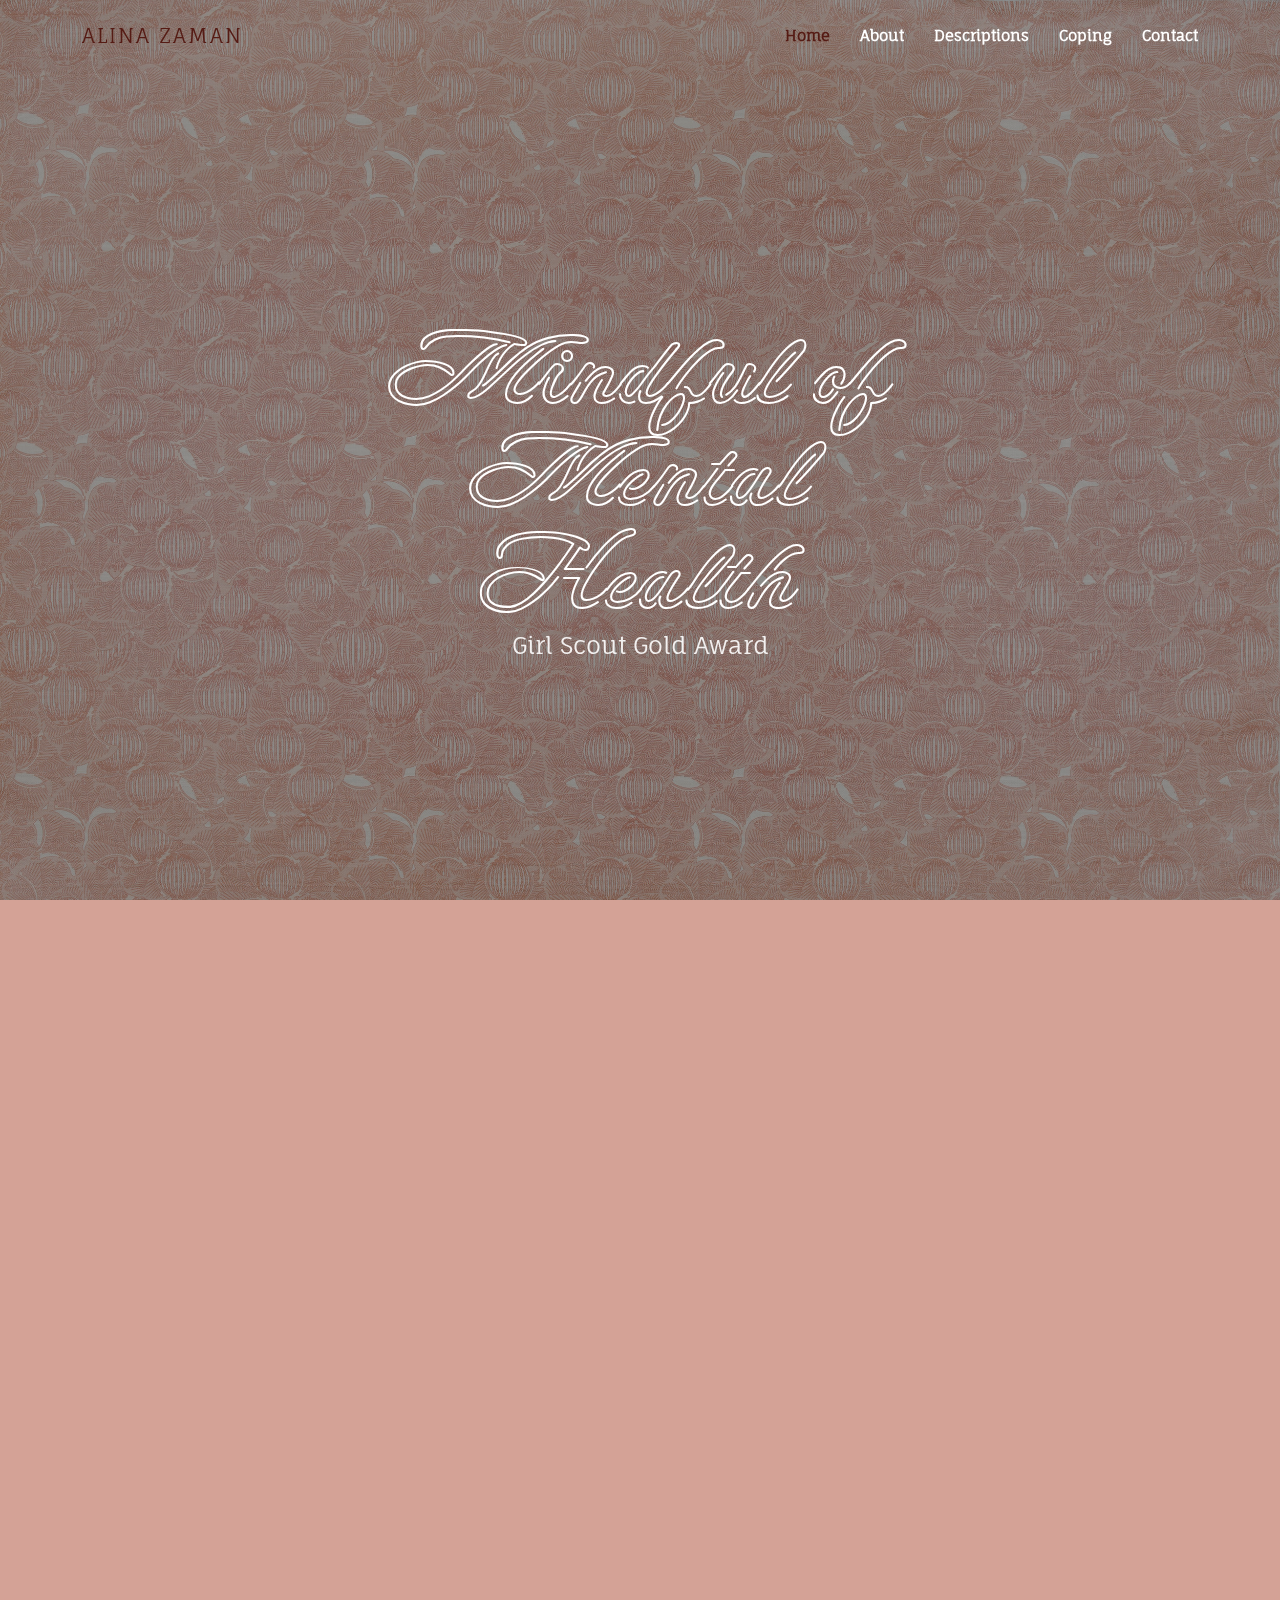
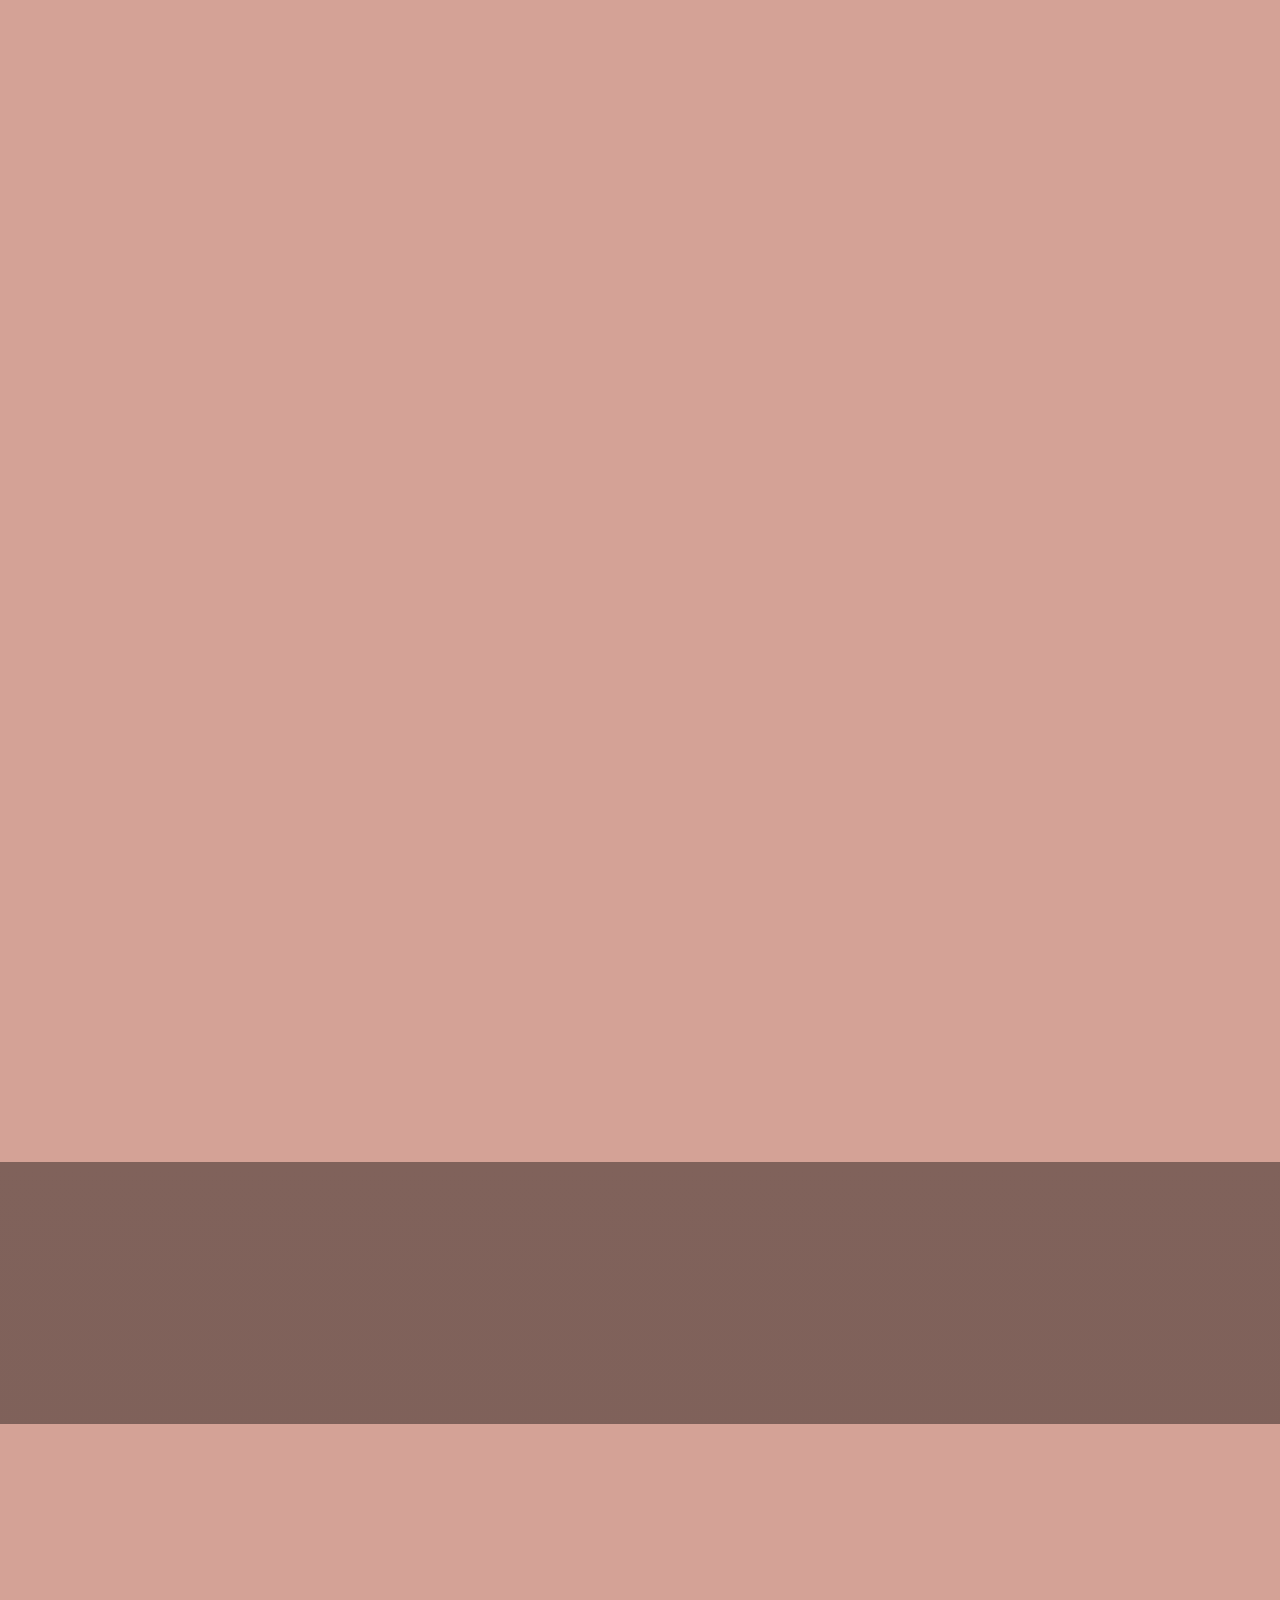
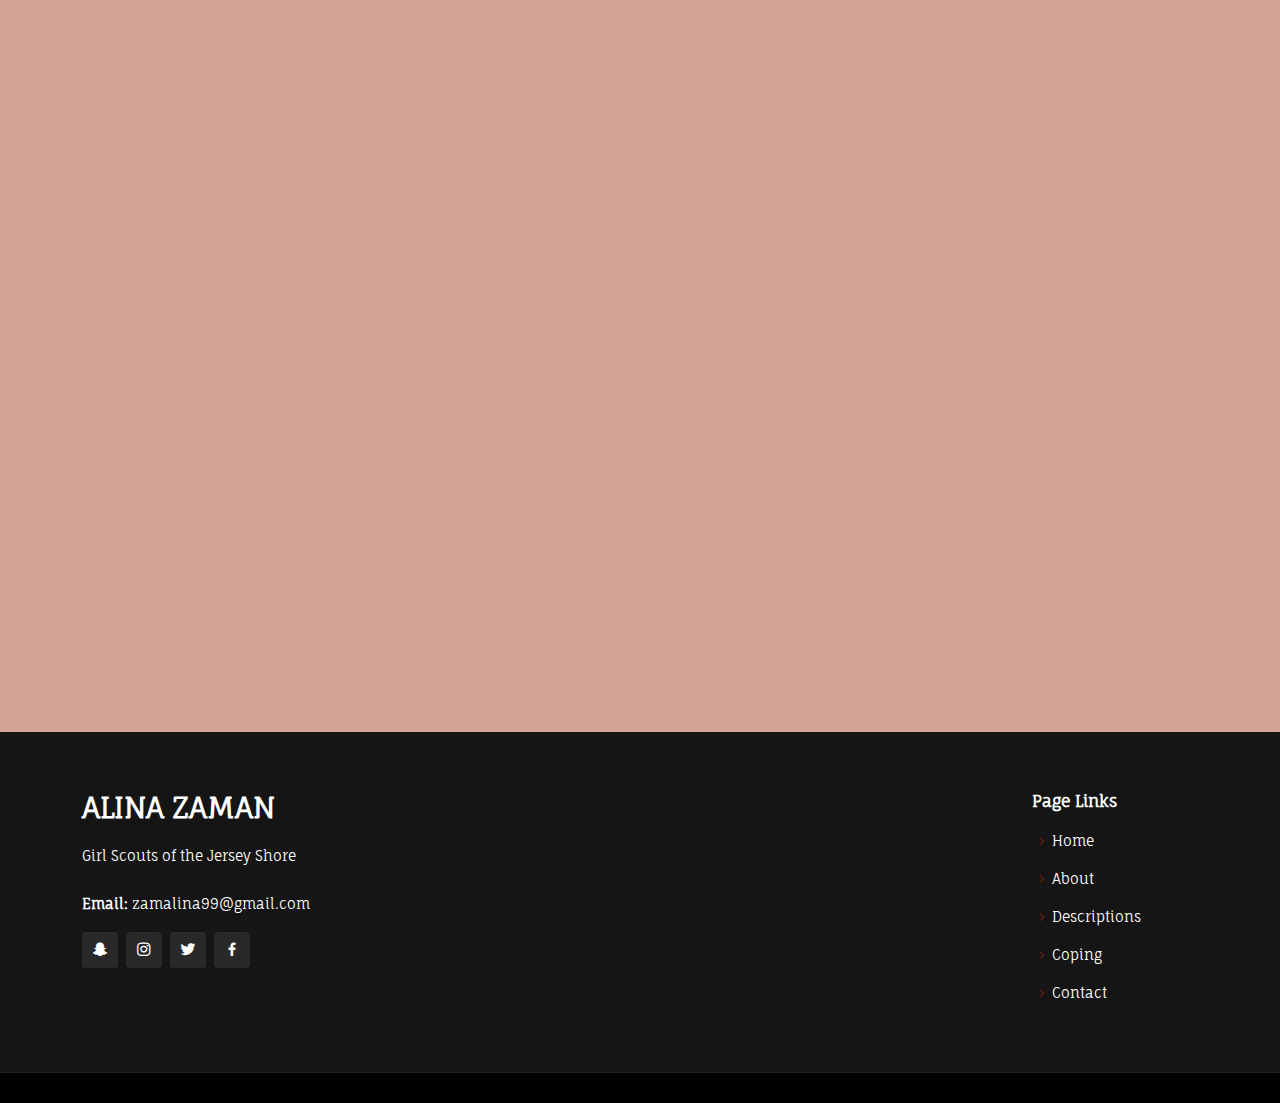
==== commit 7385dbff: "6/1" ====
--- a/index.html
+++ b/index.html
@@ -115,7 +115,7 @@
         <div class="row">
           <div class="col-lg-4 col-md-6 d-flex" data-aos="zoom-in" data-aos-delay="100">
             <div class="icon-box">
-              <div class="icon"><i class="bx bxl-dribbble"></i></div>
+              <div class="icon"><i class="bx bx-sad"></i></div>
               <h4><a href="depression.html">Depression</a></h4>
               <p>Click here to learn more about Depression.</p>
             </div>
@@ -123,7 +123,7 @@
 
           <div class="col-lg-4 col-md-6 d-flex mt-4 mt-md-0" data-aos="zoom-in" data-aos-delay="200">
             <div class="icon-box">
-              <div class="icon"><i class="bx bx-file"></i></div>
+              <div class="icon"><i class="bx bx-alarm-exclamation"></i></div>
               <h4><a href="anxiety.html">Anxiety</a></h4>
               <p>Click here to learn more about Anxiety.</p>
             </div>
@@ -139,7 +139,7 @@
 
           <div class="col-lg-4 col-md-6 d-flex mt-4" data-aos="zoom-in" data-aos-delay="100">
             <div class="icon-box">
-              <div class="icon"><i class="bx bx-world"></i></div>
+              <div class="icon"><i class="bx bx-ghost"></i></div>
               <h4><a href="bipolar.html">Bipolar Disorder</a></h4>
               <p>Click here to learn more about Bipolar Disorder.</p>
             </div>
@@ -147,7 +147,7 @@
 
           <div class="col-lg-4 col-md-6 d-flex mt-4" data-aos="zoom-in" data-aos-delay="200">
             <div class="icon-box">
-              <div class="icon"><i class="bx bx-slideshow"></i></div>
+              <div class="icon"><i class="bx bx-food-menu"></i></div>
               <h4><a href="eating.html">Eating Disorders</a></h4>
               <p>Click here to learn more about Eating Disorders.</p>
             </div>
@@ -155,7 +155,7 @@
 
           <div class="col-lg-4 col-md-6 d-flex mt-4" data-aos="zoom-in" data-aos-delay="300">
             <div class="icon-box">
-              <div class="icon"><i class="bx bx-arch"></i></div>
+              <div class="icon"><i class="bx bxl-react"></i></div>
               <h4><a href="ocd.html">Obsessive-Compulsive Disorder (OCD)</a></h4>
               <p>Click here to learn more about OCD.</p>
             </div>
@@ -190,34 +190,33 @@
         <div class="row">
           <div class="col-lg-6 col-md-8 d-flex align-items-stretch" data-aos="zoom-in" data-aos-delay="100">
             <div class="icon-box">
-              <div class="icon"><i class="bx bxl-dribbble"></i></div>
-              <h4><a href="depression.html">Coping Mechanisms</a></h4>
-              <p>Voluptatum deleniti atque corrupti quos dolores et quas molestias excepturi</p>
+              <div class="icon"><i class="bx bx-award"></i></div>
+              <h4><a href="coping.html">Coping Mechanisms</a></h4>
+              <p>Click here to learn about some coping methods.</p>
             </div>
           </div>
 
           <div class="col-lg-6 col-md-8 d-flex align-items-stretch mt-4 mt-md-0" data-aos="zoom-in" data-aos-delay="200">
             <div class="icon-box">
+              <div class="icon"><i class="bx bx-question-mark"></i></div>
+              <h4><a href="help.html">How to Help</a></h4>
+              <p>Click here to learn how you can help yourself and others.</p>
+            </div>
+          </div>
+
+					<div class="col-lg-6 col-md-8 d-flex align-items-stretch mt-4" data-aos="zoom-in" data-aos-delay="100">
+            <div class="icon-box">
+              <div class="icon"><i class="bx bxs-school"></i></div>
+              <h4><a href="frhsd.html">FRHSD Resources</a></h4>
+              <p>Click here for a list of resources on the FRHSD District website.</p>
+            </div>
+          </div>
+
+          <div class="col-lg-6 col-md-8 d-flex align-items-stretch mt-4" data-aos="zoom-in" data-aos-delay="200">
+            <div class="icon-box">
               <div class="icon"><i class="bx bx-file"></i></div>
-              <h4><a href="">How to Help</a></h4>
-              <p>Duis aute irure dolor in reprehenderit in voluptate velit esse cillum dolore</p>
-            </div>
-          </div>
-
-					<div class="col-lg-6 col-md-8 d-flex align-items-stretch mt-4" data-aos="zoom-in" data-aos-delay="100">
-            <div class="icon-box">
-              <div class="icon"><i class="bx bxl-dribbble"></i></div>
-              <h4><a href="depression.html">FRHSD Resources</a></h4>
-              <p>Click here for a list of resources on the FRHSD District website.</p>
-            </div>
-          </div>
-
-          <div class="col-lg-6 col-md-8 d-flex align-items-stretch mt-4" data-aos="zoom-in" data-aos-delay="200">
-            <div class="icon-box">
-              <div class="icon"><i class="bx bx-file"></i></div>
-              <h4><a href="">Outside Resources</a></h4>
-              <p>Click here 
-							  </p>
+              <h4><a href="outside.html">Outside Resources</a></h4>
+              <p>Click here for a list of outside resources.</p>
             </div>
           </div>
 
